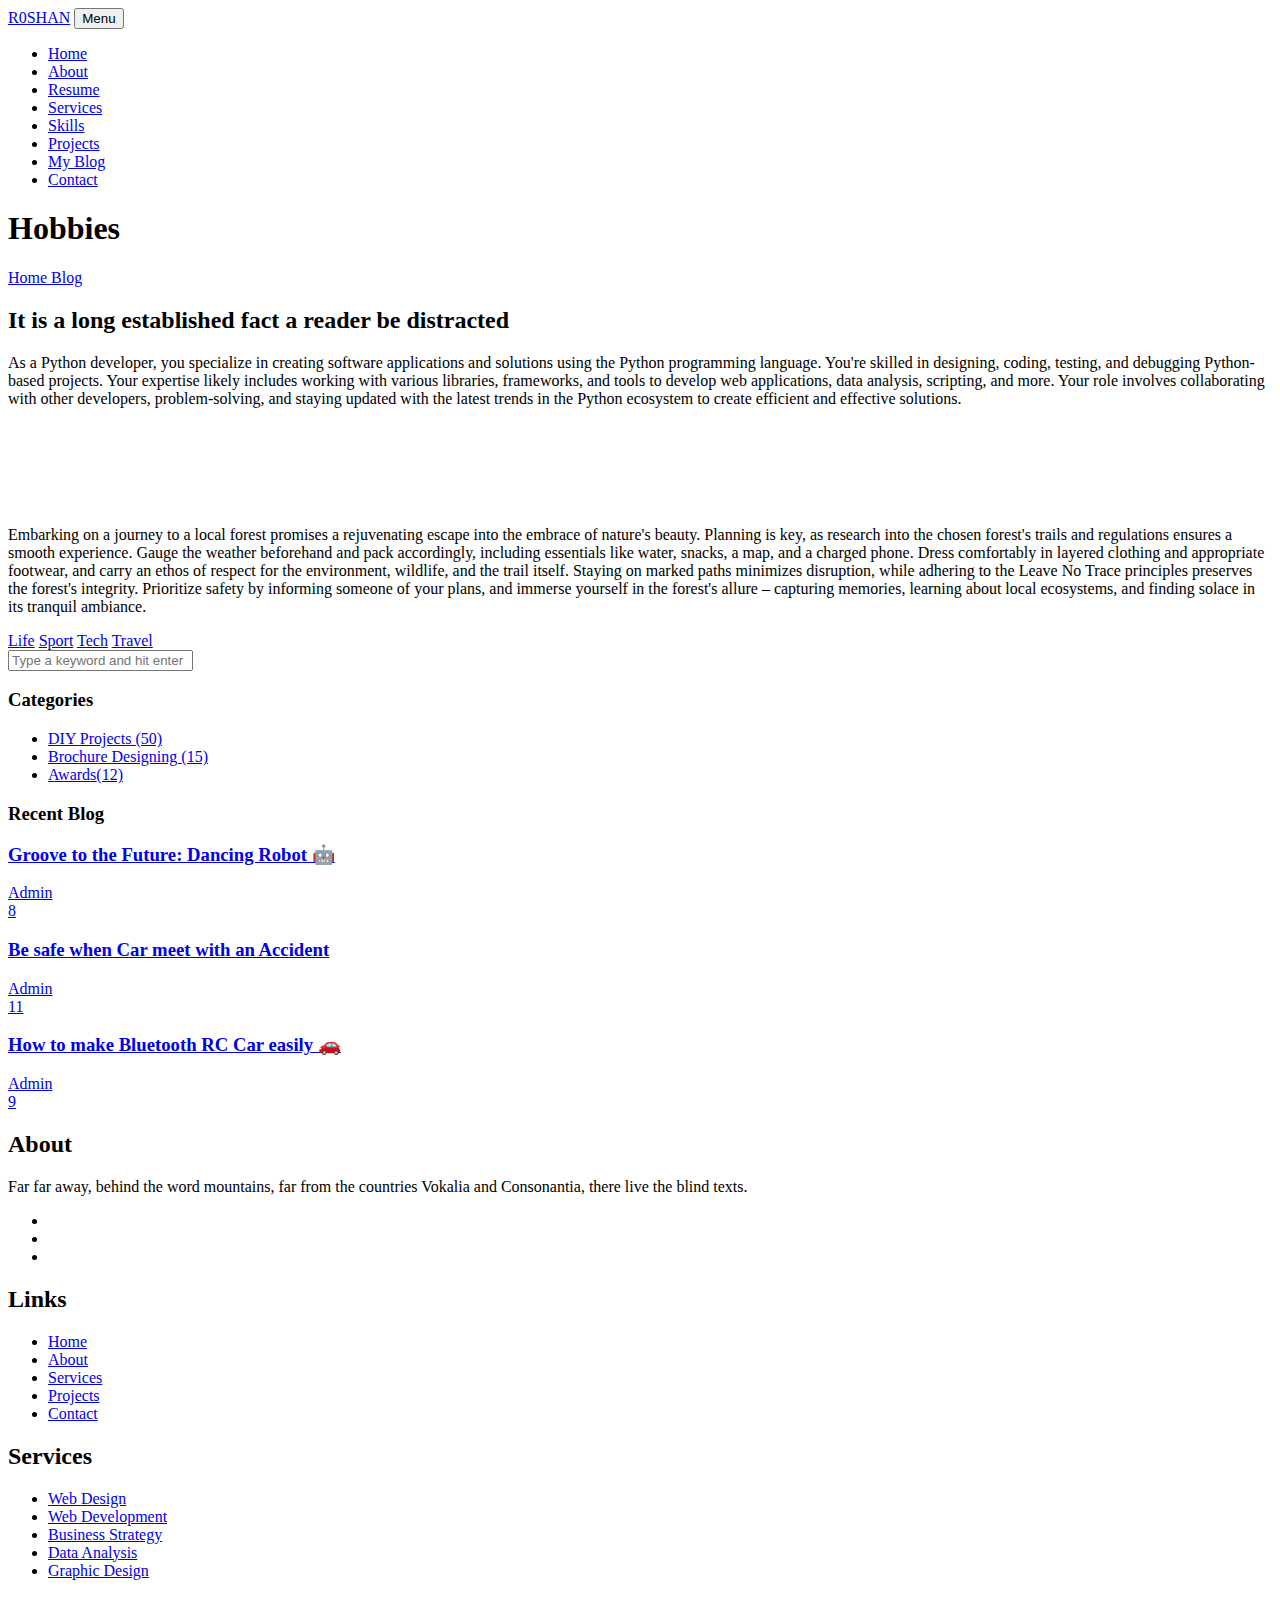
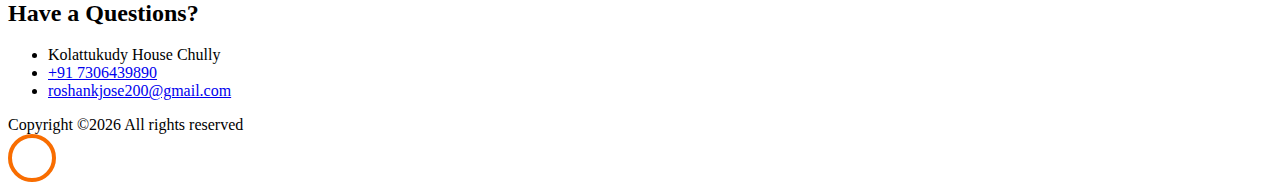
==== single.html @ fda5f089 "Add files via upload" ====
<!DOCTYPE html>
<html lang="en">
  <head>
    <title>Clark - Free Bootstrap 4 Template by Colorlib</title>
    <meta charset="utf-8">
    <meta name="viewport" content="width=device-width, initial-scale=1, shrink-to-fit=no">
    
    <link href="https://fonts.googleapis.com/css?family=Poppins:100,200,300,400,500,600,700,800,900" rel="stylesheet">

    <link rel="stylesheet" href="css/open-iconic-bootstrap.min.css">
    <link rel="stylesheet" href="css/animate.css">
    
    <link rel="stylesheet" href="css/owl.carousel.min.css">
    <link rel="stylesheet" href="css/owl.theme.default.min.css">
    <link rel="stylesheet" href="css/magnific-popup.css">

    <link rel="stylesheet" href="css/aos.css">

    <link rel="stylesheet" href="css/ionicons.min.css">
    
    <link rel="stylesheet" href="css/flaticon.css">
    <link rel="stylesheet" href="css/icomoon.css">
    <link rel="stylesheet" href="css/style.css">
  </head>
  <body data-spy="scroll" data-target=".site-navbar-target" data-offset="300">
	  
	  
    <nav class="navbar navbar-expand-lg navbar-dark ftco_navbar ftco-navbar-light site-navbar-target" id="ftco-navbar">
	    <div class="container">
	      <a class="navbar-brand" href="index.html">R0SHAN</a>
	      <button class="navbar-toggler js-fh5co-nav-toggle fh5co-nav-toggle" type="button" data-toggle="collapse" data-target="#ftco-nav" aria-controls="ftco-nav" aria-expanded="false" aria-label="Toggle navigation">
	        <span class="oi oi-menu"></span> Menu
	      </button>

	      <div class="collapse navbar-collapse" id="ftco-nav">
	        <ul class="navbar-nav nav ml-auto">
	          <li class="nav-item"><a href="index.html#home-section" class="nav-link"><span>Home</span></a></li>
	          <li class="nav-item"><a href="index.html#about-section" class="nav-link"><span>About</span></a></li>
	          <li class="nav-item"><a href="index.html#resume-section" class="nav-link"><span>Resume</span></a></li>
	          <li class="nav-item"><a href="index.html#services-section" class="nav-link"><span>Services</span></a></li>
	          <li class="nav-item"><a href="index.html#skills-section" class="nav-link"><span>Skills</span></a></li>
	          <li class="nav-item"><a href="index.html#projects-section" class="nav-link"><span>Projects</span></a></li>
	          <li class="nav-item"><a href="index.html#blog-section" class="nav-link"><span>My Blog</span></a></li>
	          <li class="nav-item"><a href="index.html#contact-section" class="nav-link"><span>Contact</span></a></li>
	        </ul>
	      </div>
	    </div>
	  </nav>
	  <section class="hero-wrap js-fullheight" style="background-image: url('images/bg_1.jpg');" data-stellar-background-ratio="0.5">
      <div class="overlay"></div>
      <div class="container">
        <div class="row no-gutters slider-text js-fullheight align-items-end justify-content-center">
          <div class="col-md-12 ftco-animate pb-5 mb-3 text-center">
            <h1 class="mb-3 bread">Hobbies</h1>
            <p class="breadcrumbs"><span class="mr-2"><a href="index.html">Home <i class="ion-ios-arrow-forward"></i></a></span> <span class="mr-2"><a href="blog.html">Blog <i class="ion-ios-arrow-forward"></i></a></span></p>
          </div>
        </div>
      </div>
    </section>

    <section class="ftco-section">
      <div class="container">
        <div class="row">
          <div class="col-lg-8 ftco-animate">
            <h2 class="mb-3">It is a long established fact a reader be distracted</h2>
            <p>As a Python developer, you specialize in creating software applications and solutions using the Python programming language. You're skilled in designing, coding, testing, and debugging Python-based projects. Your expertise likely includes working with various libraries, frameworks, and tools to develop web applications, data analysis, scripting, and more. Your role involves collaborating with other developers, problem-solving, and staying updated with the latest trends in the Python ecosystem to create efficient and effective solutions.</p>
            <p>
              <img src="images/python.webp" alt="" class="img-fluid">
            </p>
            <br>
            <p>
              <img src="images/nature.jpg" alt="" class="img-fluid">
            </p>
            <p> Embarking on a journey to a local forest promises a rejuvenating escape into the embrace of nature's beauty. Planning is key, as research into the chosen forest's trails and regulations ensures a smooth experience. Gauge the weather beforehand and pack accordingly, including essentials like water, snacks, a map, and a charged phone. Dress comfortably in layered clothing and appropriate footwear, and carry an ethos of respect for the environment, wildlife, and the trail itself. Staying on marked paths minimizes disruption, while adhering to the Leave No Trace principles preserves the forest's integrity. Prioritize safety by informing someone of your plans, and immerse yourself in the forest's allure – capturing memories, learning about local ecosystems, and finding solace in its tranquil ambiance.</p>
            <div class="tag-widget post-tag-container mb-5 mt-5">
              <div class="tagcloud">
                <a href="#" class="tag-cloud-link">Life</a>
                <a href="#" class="tag-cloud-link">Sport</a>
                <a href="#" class="tag-cloud-link">Tech</a>
                <a href="#" class="tag-cloud-link">Travel</a>
              </div>
            </div>
          </div> <!-- .col-md-8 -->
          <div class="col-lg-4 sidebar ftco-animate">
            <div class="sidebar-box">
              <form action="#" class="search-form">
                <div class="form-group">
                  <span class="icon icon-search"></span>
                  <input type="text" class="form-control" placeholder="Type a keyword and hit enter">
                </div>
              </form>
            </div>
            <div class="sidebar-box ftco-animate">
            	<h3 class="heading-sidebar">Categories</h3>
              <ul class="categories">
                <li><a href="#">DIY Projects <span>(50)</span></a></li>
                <li><a href="#">Brochure Designing <span>(15)</span></a></li>
                <li><a href="#">Awards<span>(12)</span></a></li>
              </ul>
            </div>

            <div class="sidebar-box ftco-animate">
              <h3 class="heading-sidebar">Recent Blog</h3>
              <div class="block-21 mb-4 d-flex">
                <a class="blog-img mr-4" style="background-image: url(images/robot.jpg);"></a>
                <div class="text">
                  <h3 class="heading"><a href="#"> Groove to the Future: Dancing Robot 🤖</a></h3>
                  <div class="meta">
                    <div><a href="#"><span class="icon-person"></span> Admin</a></div>
                    <div><a href="#"><span class="icon-chat"></span> 8</a></div>
                  </div>
                </div>
              </div>
              <div class="block-21 mb-4 d-flex">
                <a class="blog-img mr-4" style="background-image: url(images/caracc.jpg);"></a>
                <div class="text">
                  <h3 class="heading"><a href="#">Be safe when Car meet with an Accident</a></h3>
                  <div class="meta">
                    <div><a href="#"><span class="icon-person"></span> Admin</a></div>
                    <div><a href="#"><span class="icon-chat"></span> 11</a></div>
                  </div>
                </div>
              </div>
              <div class="block-21 mb-4 d-flex">
                <a class="blog-img mr-4" style="background-image: url(images/car.jpg);"></a>
                <div class="text">
                  <h3 class="heading"><a href="#">How to make Bluetooth RC Car easily 🚗</a></h3>
                  <div class="meta">
                    <div><a href="#"><span class="icon-person"></span> Admin</a></div>
                    <div><a href="#"><span class="icon-chat"></span> 9</a></div>
                  </div>
                </div>
              </div>
            </div>
        </div>
      </div>
    </section> <!-- .section -->
		

    <footer class="ftco-footer ftco-section">
      <div class="container">
        <div class="row mb-5">
          <div class="col-md">
            <div class="ftco-footer-widget mb-4">
              <h2 class="ftco-heading-2">About</h2>
              <p>Far far away, behind the word mountains, far from the countries Vokalia and Consonantia, there live the blind texts.</p>
              <ul class="ftco-footer-social list-unstyled float-md-left float-lft mt-5">
                <li class="ftco-animate"><a href="#"><span class="icon-twitter"></span></a></li>
                <li class="ftco-animate"><a href="#"><span class="icon-facebook"></span></a></li>
                <li class="ftco-animate"><a href="#"><span class="icon-instagram"></span></a></li>
              </ul>
            </div>
          </div>
          <div class="col-md">
            <div class="ftco-footer-widget mb-4 ml-md-4">
              <h2 class="ftco-heading-2">Links</h2>
              <ul class="list-unstyled">
                <li><a href="#"><span class="icon-long-arrow-right mr-2"></span>Home</a></li>
                <li><a href="#"><span class="icon-long-arrow-right mr-2"></span>About</a></li>
                <li><a href="#"><span class="icon-long-arrow-right mr-2"></span>Services</a></li>
                <li><a href="#"><span class="icon-long-arrow-right mr-2"></span>Projects</a></li>
                <li><a href="#"><span class="icon-long-arrow-right mr-2"></span>Contact</a></li>
              </ul>
            </div>
          </div>
          <div class="col-md">
             <div class="ftco-footer-widget mb-4">
              <h2 class="ftco-heading-2">Services</h2>
              <ul class="list-unstyled">
                <li><a href="#"><span class="icon-long-arrow-right mr-2"></span>Web Design</a></li>
                <li><a href="#"><span class="icon-long-arrow-right mr-2"></span>Web Development</a></li>
                <li><a href="#"><span class="icon-long-arrow-right mr-2"></span>Business Strategy</a></li>
                <li><a href="#"><span class="icon-long-arrow-right mr-2"></span>Data Analysis</a></li>
                <li><a href="#"><span class="icon-long-arrow-right mr-2"></span>Graphic Design</a></li>
              </ul>
            </div>
          </div>
          <div class="col-md">
            <div class="ftco-footer-widget mb-4">
            	<h2 class="ftco-heading-2">Have a Questions?</h2>
            	<div class="block-23 mb-3">
	              <ul>
	                <li><span class="icon icon-map-marker"></span><span class="text">Kolattukudy House Chully</span></li>
	                <li><a href="#"><span class="icon icon-phone"></span><span class="text">+91 7306439890</span></a></li>
	                <li><a href="#"><span class="icon icon-envelope"></span><span class="text">roshankjose200@gmail.com</span></a></li>
	              </ul>
	            </div>
            </div>
          </div>
        </div>
        <div class="row">
          <div class="col-md-12 text-center">
  Copyright &copy;<script>document.write(new Date().getFullYear());</script> All rights reserved 
  
          </div>
        </div>
      </div>
    </footer>
    
  

  <!-- loader -->
  <div id="ftco-loader" class="show fullscreen"><svg class="circular" width="48px" height="48px"><circle class="path-bg" cx="24" cy="24" r="22" fill="none" stroke-width="4" stroke="#eeeeee"/><circle class="path" cx="24" cy="24" r="22" fill="none" stroke-width="4" stroke-miterlimit="10" stroke="#F96D00"/></svg></div>


  <script src="js/jquery.min.js"></script>
  <script src="js/jquery-migrate-3.0.1.min.js"></script>
  <script src="js/popper.min.js"></script>
  <script src="js/bootstrap.min.js"></script>
  <script src="js/jquery.easing.1.3.js"></script>
  <script src="js/jquery.waypoints.min.js"></script>
  <script src="js/jquery.stellar.min.js"></script>
  <script src="js/owl.carousel.min.js"></script>
  <script src="js/jquery.magnific-popup.min.js"></script>
  <script src="js/aos.js"></script>
  <script src="js/jquery.animateNumber.min.js"></script>
  <script src="js/scrollax.min.js"></script>
  
  <script src="js/main.js"></script>
    
  </body>
</html>
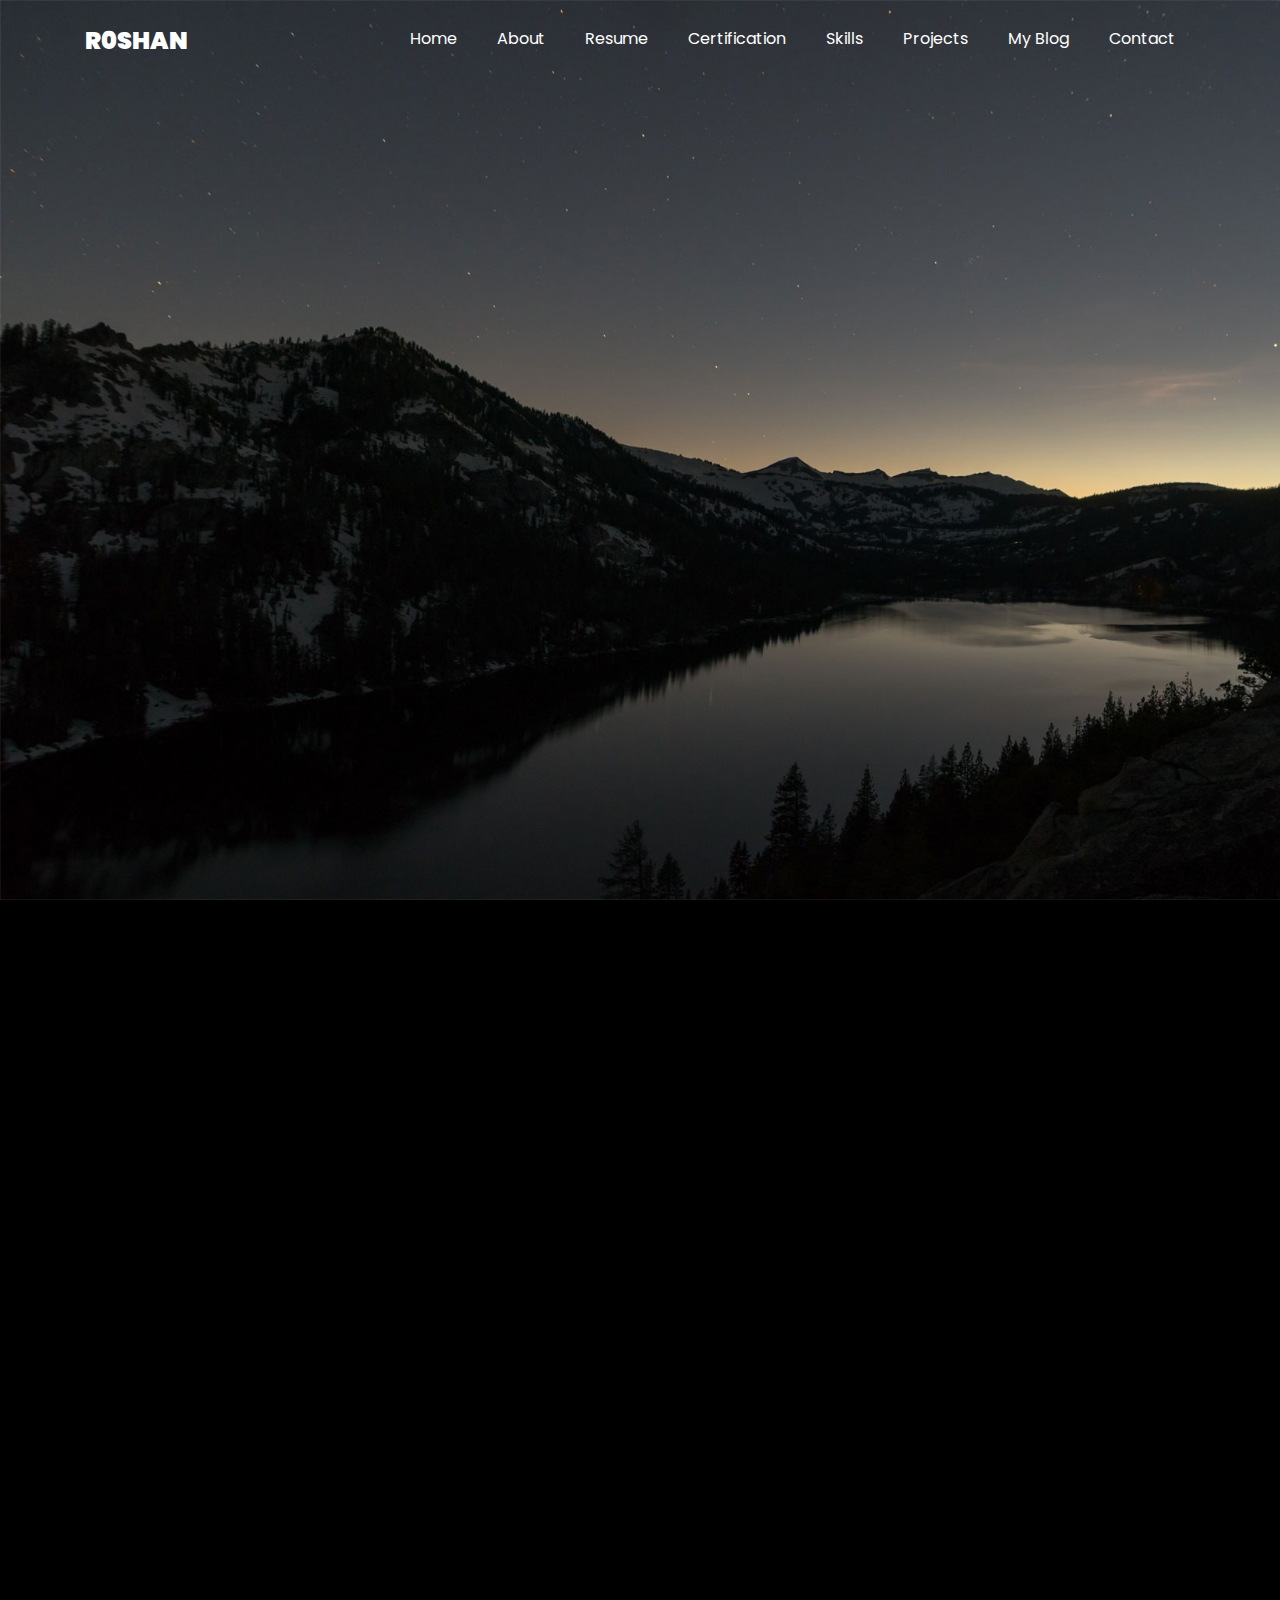
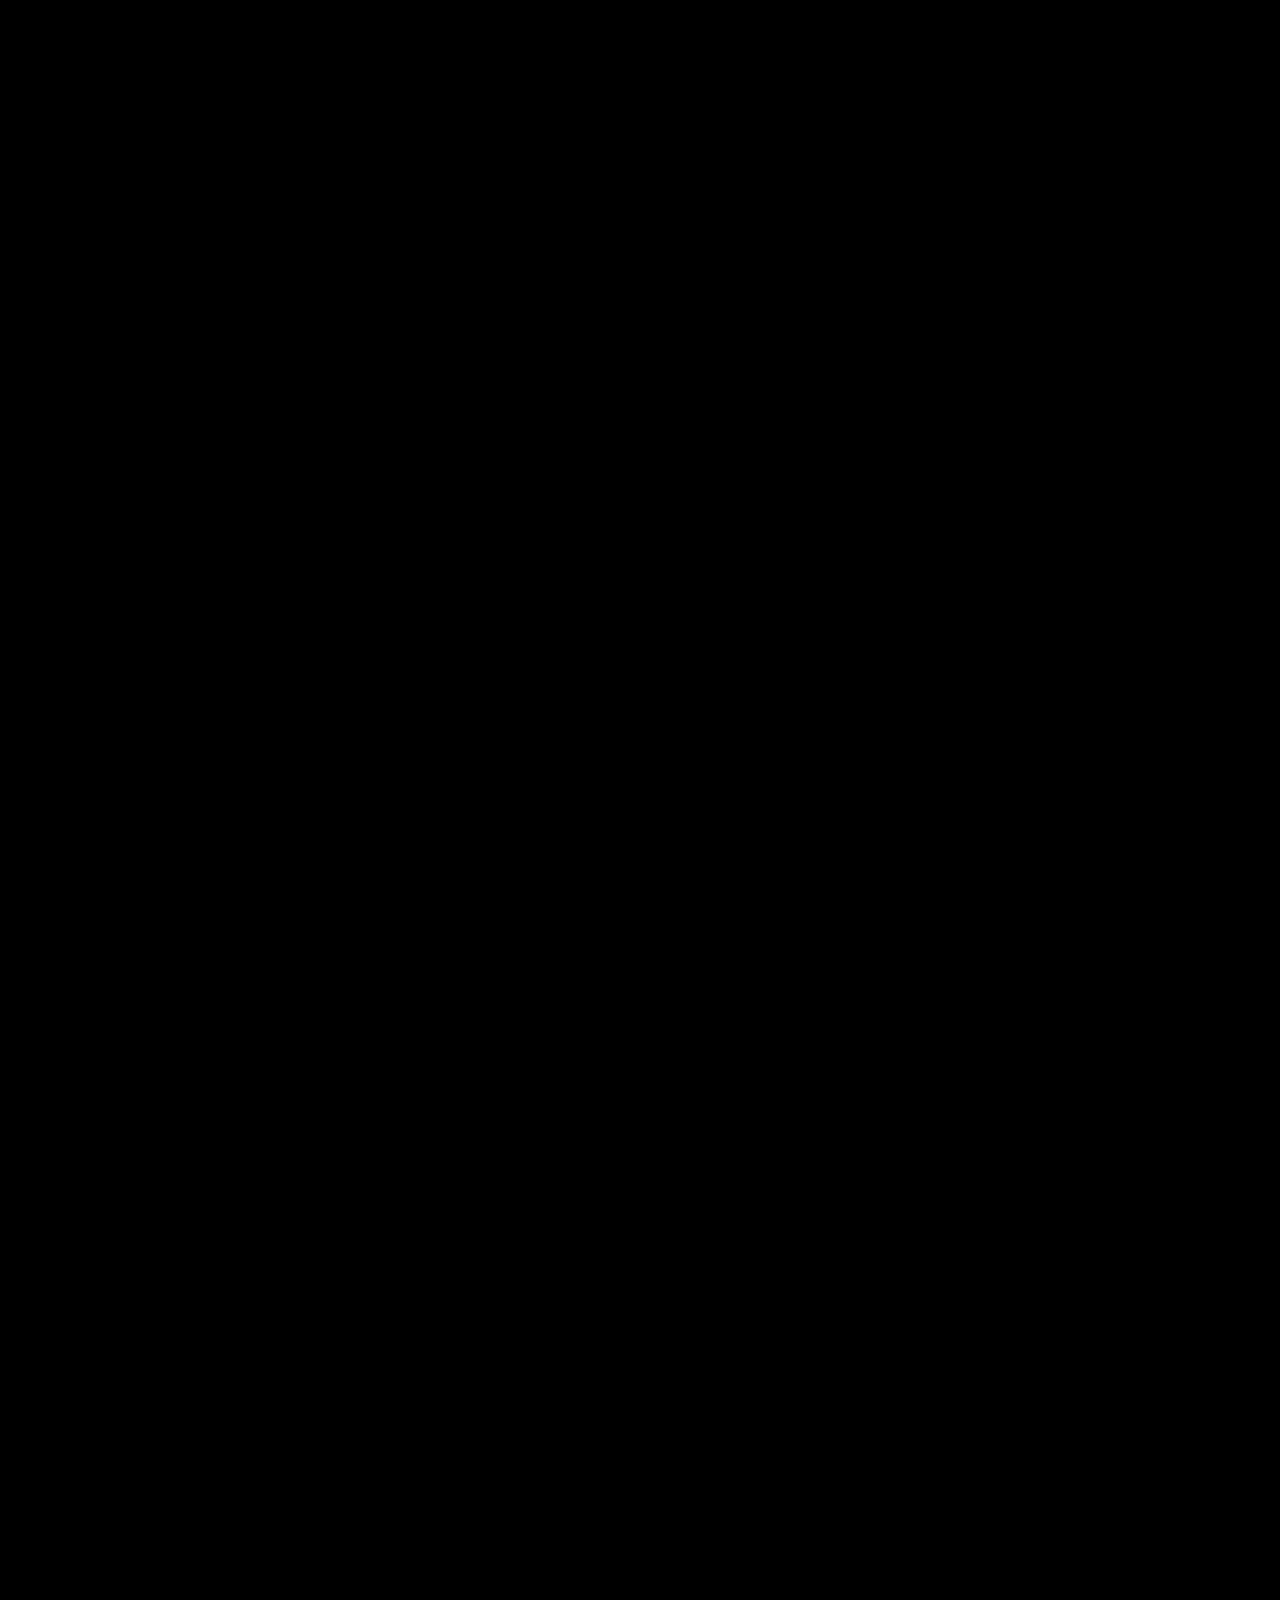
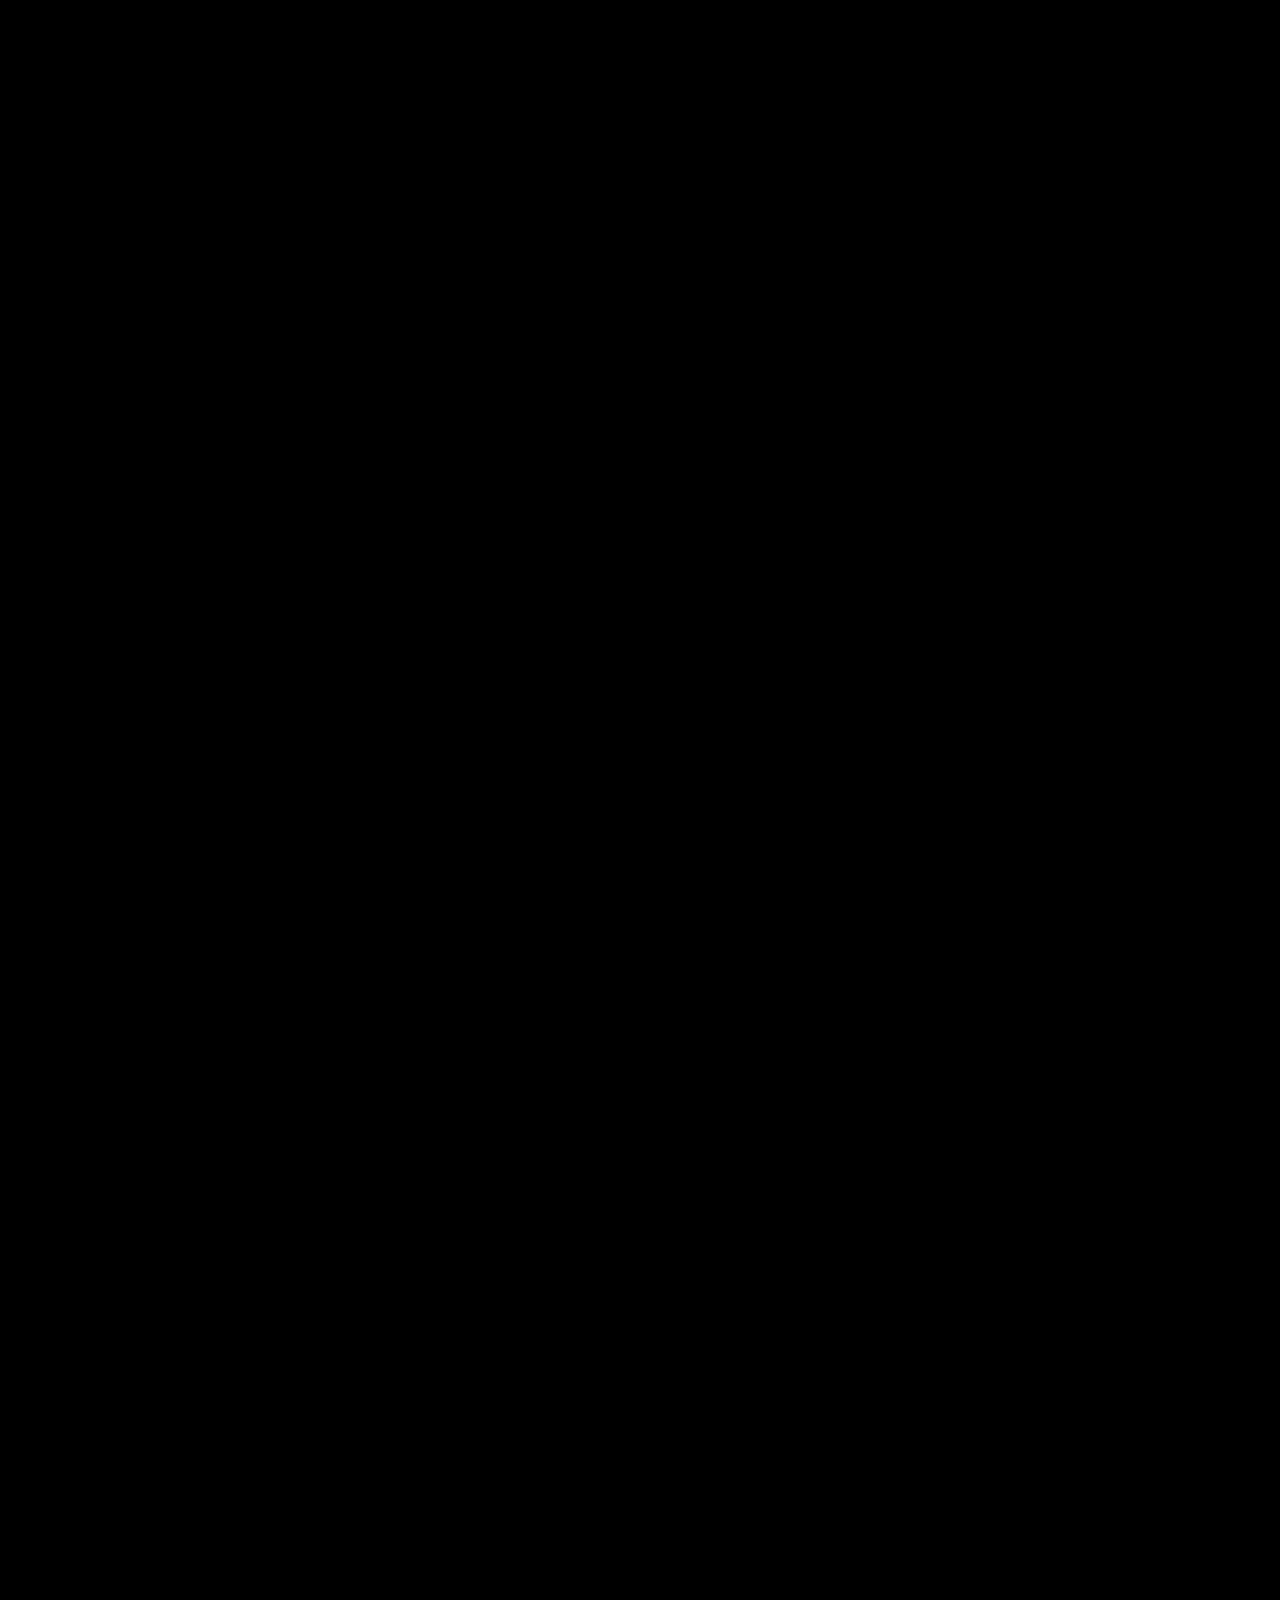
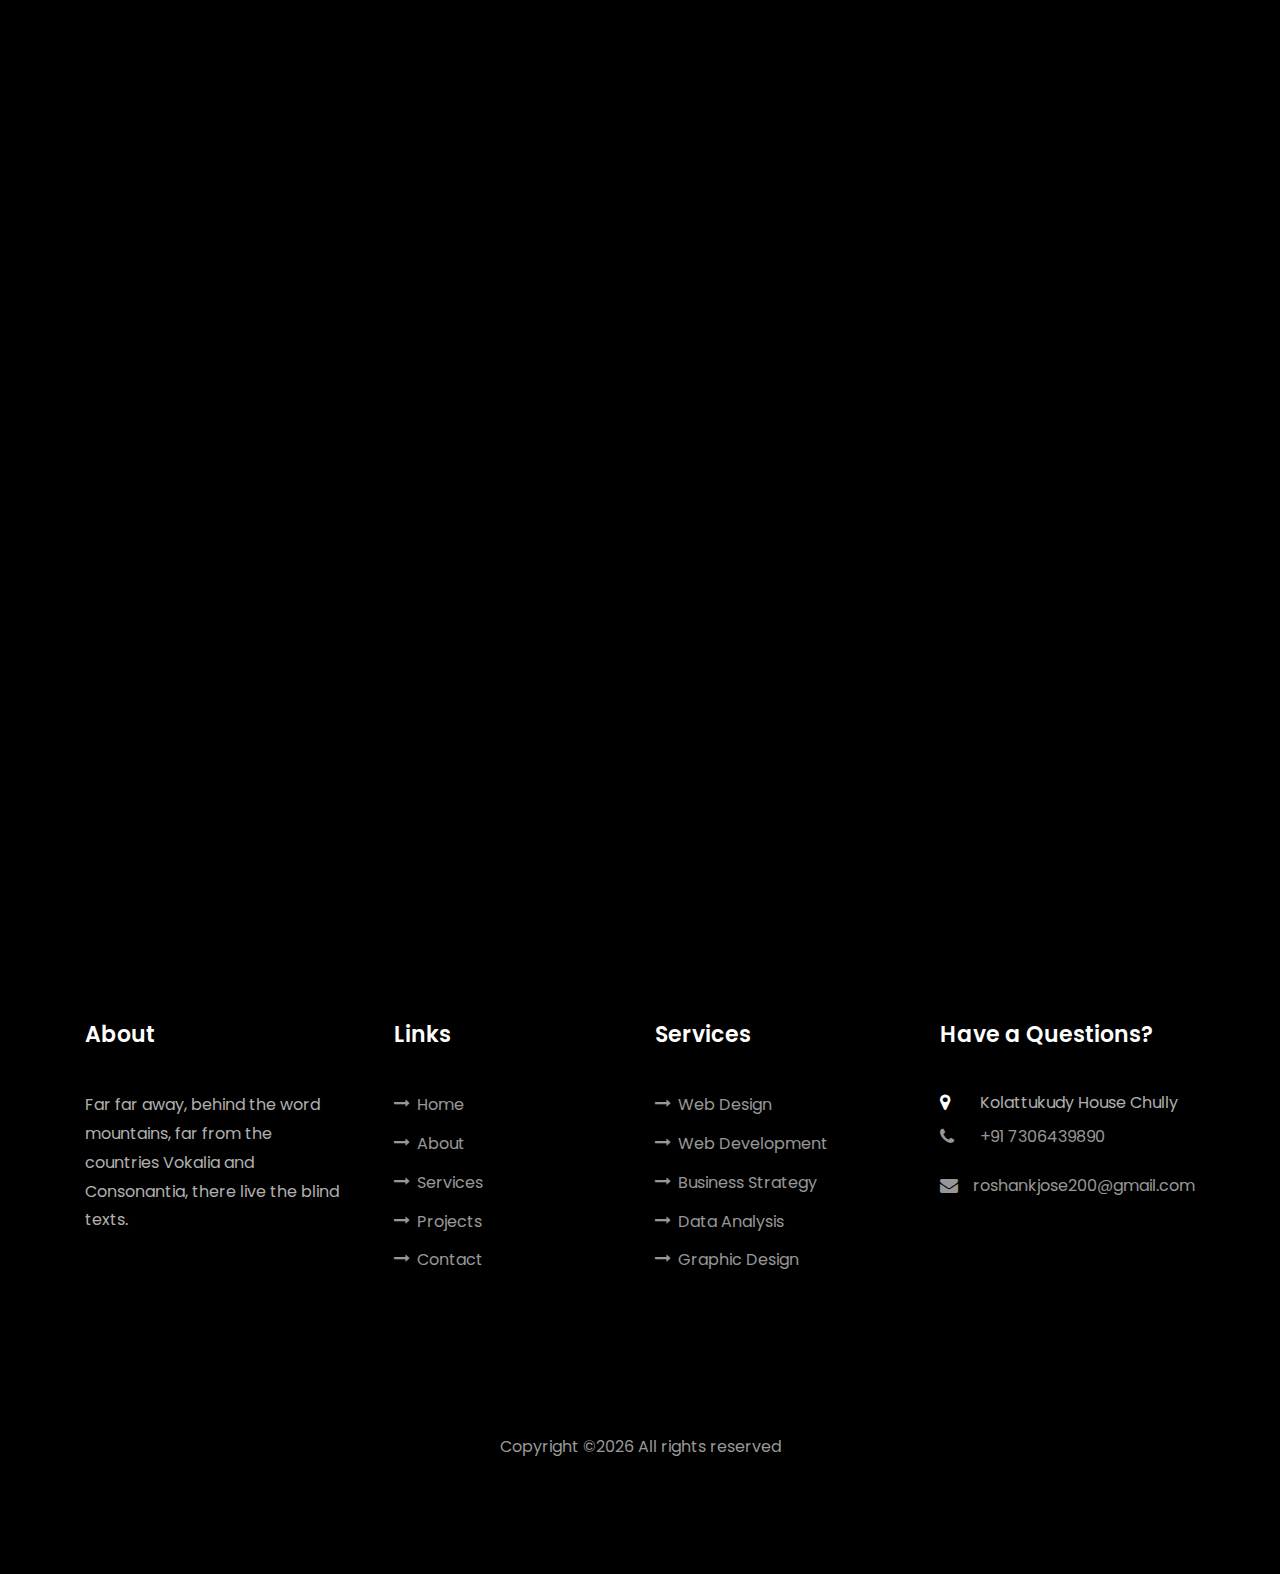
==== commit 2a1d7de6: "Update single.html" ====
--- a/single.html
+++ b/single.html
@@ -37,7 +37,7 @@
 	          <li class="nav-item"><a href="index.html#home-section" class="nav-link"><span>Home</span></a></li>
 	          <li class="nav-item"><a href="index.html#about-section" class="nav-link"><span>About</span></a></li>
 	          <li class="nav-item"><a href="index.html#resume-section" class="nav-link"><span>Resume</span></a></li>
-	          <li class="nav-item"><a href="index.html#services-section" class="nav-link"><span>Services</span></a></li>
+	          <li class="nav-item"><a href="index.html#services-section" class="nav-link"><span>Certification</span></a></li>
 	          <li class="nav-item"><a href="index.html#skills-section" class="nav-link"><span>Skills</span></a></li>
 	          <li class="nav-item"><a href="index.html#projects-section" class="nav-link"><span>Projects</span></a></li>
 	          <li class="nav-item"><a href="index.html#blog-section" class="nav-link"><span>My Blog</span></a></li>
@@ -51,7 +51,7 @@
       <div class="container">
         <div class="row no-gutters slider-text js-fullheight align-items-end justify-content-center">
           <div class="col-md-12 ftco-animate pb-5 mb-3 text-center">
-            <h1 class="mb-3 bread">Hobbies</h1>
+            <h1 class="mb-3 bread">Hobbies and Certification</h1>
             <p class="breadcrumbs"><span class="mr-2"><a href="index.html">Home <i class="ion-ios-arrow-forward"></i></a></span> <span class="mr-2"><a href="blog.html">Blog <i class="ion-ios-arrow-forward"></i></a></span></p>
           </div>
         </div>
@@ -61,16 +61,13 @@
     <section class="ftco-section">
       <div class="container">
         <div class="row">
-          <div class="col-lg-8 ftco-animate">
+          <div class="col-lg-8 ftco-animate">city
             <h2 class="mb-3">It is a long established fact a reader be distracted</h2>
             <p>As a Python developer, you specialize in creating software applications and solutions using the Python programming language. You're skilled in designing, coding, testing, and debugging Python-based projects. Your expertise likely includes working with various libraries, frameworks, and tools to develop web applications, data analysis, scripting, and more. Your role involves collaborating with other developers, problem-solving, and staying updated with the latest trends in the Python ecosystem to create efficient and effective solutions.</p>
             <p>
               <img src="images/python.webp" alt="" class="img-fluid">
             </p>
             <br>
-            <p>
-              <img src="images/nature.jpg" alt="" class="img-fluid">
-            </p>
             <p> Embarking on a journey to a local forest promises a rejuvenating escape into the embrace of nature's beauty. Planning is key, as research into the chosen forest's trails and regulations ensures a smooth experience. Gauge the weather beforehand and pack accordingly, including essentials like water, snacks, a map, and a charged phone. Dress comfortably in layered clothing and appropriate footwear, and carry an ethos of respect for the environment, wildlife, and the trail itself. Staying on marked paths minimizes disruption, while adhering to the Leave No Trace principles preserves the forest's integrity. Prioritize safety by informing someone of your plans, and immerse yourself in the forest's allure – capturing memories, learning about local ecosystems, and finding solace in its tranquil ambiance.</p>
             <div class="tag-widget post-tag-container mb-5 mt-5">
               <div class="tagcloud">
@@ -79,6 +76,58 @@
                 <a href="#" class="tag-cloud-link">Tech</a>
                 <a href="#" class="tag-cloud-link">Travel</a>
               </div>
+		            <div class="col-md-4 d-flex ftco-animate">
+          	<div class="blog-entry justify-content-end">
+              <a href="single.html" class="block-20" style="background-image: url('images/drone.jpg');">
+              </a>
+              <div class="text mt-3 float-right d-block">
+              	<div class="d-flex align-items-center mb-3 meta">
+	                <p class="mb-0">
+	                	<span class="mr-2">How to Make Drone</span>
+	                	<a href="#" class="mr-2">Admin</a>
+	                	<a href="#" class="meta-chat"><span class="icon-chat"></span> 3</a>
+	                </p>
+                </div>
+                <h3 class="heading"><a href="https://youtu.be/yU-GCeU2Nto">Soaring Heights: A Drone's Eye View 🚁</a></h3>
+                <p>Embark on a breathtaking journey as we take flight with our drone, capturing stunning vistas and hidden wonders from above. Join us for an exhilarating aerial adventure that unveils the world from a whole new perspective. Experience the magic of soaring through the skies and exploring the beauty that lies beneath.</p>
+              </div>
+            </div>
+          </div>
+          <div class="col-md-4 d-flex ftco-animate">
+          	<div class="blog-entry justify-content-end">
+              <a href="single.html" class="block-20" style="background-image: url('images/car.jpg');">
+              </a>
+              <div class="text mt-3 float-right d-block">
+              	<div class="d-flex align-items-center mb-3 meta">
+	                <p class="mb-0">
+	                	<span class="mr-2">Bluetooth RC Car</span>
+	                	<a href="#" class="mr-2">Admin</a>
+	                	<a href="#" class="meta-chat"><span class="icon-chat"></span> 9</a>
+	                </p>
+                </div>
+                <h3 class="heading"><a href="https://youtu.be/gbqP32B3uKs">How to make Bluetooth RC Car easily 🚗</a></h3>
+                <p>"Build Bluetooth RC car: assemble, wire, code, pair, test, refine, enjoy!"</p>
+              </div>
+            </div>
+          </div>
+          <div class="col-md-4 d-flex ftco-animate">
+          	<div class="blog-entry">
+              <a href="single.html" class="block-20" style="background-image: url('images/gym.jpg');">
+              </a>
+              <div class="text mt-3 float-right d-block">
+              	<div class="d-flex align-items-center mb-3 meta">
+	                <p class="mb-0">
+	                	<span class="mr-2">Gym Count Keeper</span>
+	                	<a href="#" class="mr-2">Admin</a>
+	                	<a href="#" class="meta-chat"><span class="icon-chat"></span> 5</a>
+	                </p>
+                </div>
+                <h3 class="heading"><a href="https://youtu.be/AS04uUw9Ahg">Effortlessly Monitor Your Progress: Gym Count Keeper 💪🏻</a></h3>
+                <p>Track your workout sets, reps, and progress with Gym Count Keeper. Streamline your fitness routine and witness your gains through this user-friendly and efficient tracking tool. Elevate your fitness journey with precision and motivation.</p>
+              </div>
+            </div>
+          </div>
+        </div>
             </div>
           </div> <!-- .col-md-8 -->
           <div class="col-lg-4 sidebar ftco-animate">
@@ -219,4 +268,4 @@
   <script src="js/main.js"></script>
     
   </body>
-</html>+</html>
--- a/css/flaticon.css
+++ b/css/flaticon.css
@@ -0,0 +1,45 @@
+	/*
+  	Flaticon icon font: Flaticon
+  	Creation date: 04/01/2019 13:45
+  	*/
+
+
+@font-face {
+  font-family: "Flaticon";
+  src: url("../fonts/flaticon/font/Flaticon.eot");
+  src: url("../fonts/flaticon/font/Flaticon.eot?#iefix") format("embedded-opentype"),
+       url("../fonts/flaticon/font/Flaticon.woff") format("woff"),
+       url("../fonts/flaticon/font/Flaticon.ttf") format("truetype"),
+       url("../fonts/flaticon/font/Flaticon.svg#Flaticon") format("svg");
+  font-weight: normal;
+  font-style: normal;
+}
+
+@media screen and (-webkit-min-device-pixel-ratio:0) {
+  @font-face {
+    font-family: "Flaticon";
+    src: url("../fonts/flaticon/font/Flaticon.svg#Flaticon") format("svg");
+  }
+}
+
+[class^="flaticon-"]:before, [class*=" flaticon-"]:before,
+[class^="flaticon-"]:after, [class*=" flaticon-"]:after {   
+  font-family: Flaticon;
+  font-style: normal;
+  font-weight: normal;
+  font-variant: normal;
+  text-transform: none;
+  line-height: 1;
+
+  /* Better Font Rendering =========== */
+  -webkit-font-smoothing: antialiased;
+  -moz-osx-font-smoothing: grayscale;
+}
+
+.flaticon-ideas:before { content: "\f100"; }
+.flaticon-flasks:before { content: "\f101"; }
+.flaticon-analysis:before { content: "\f102"; }
+.flaticon-ux-design:before { content: "\f103"; }
+.flaticon-web-design:before { content: "\f104"; }
+.flaticon-idea:before { content: "\f105"; }
+.flaticon-innovation:before { content: "\f106"; }--- a/css/icomoon.css
+++ b/css/icomoon.css
@@ -0,0 +1,4919 @@
+@font-face {
+  font-family: 'icomoon';
+  src:  url('../fonts/icomoon/icomoon.eot?6tt51o');
+  src:  url('../fonts/icomoon/icomoon.eot?6tt51o#iefix') format('embedded-opentype'),
+    url('../fonts/icomoon/icomoon.ttf?6tt51o') format('truetype'),
+    url('../fonts/icomoon/icomoon.woff?6tt51o') format('woff'),
+    url('../fonts/icomoon/icomoon.svg?6tt51o#icomoon') format('svg');
+  font-weight: normal;
+  font-style: normal;
+}
+
+[class^="icon-"], [class*=" icon-"] {
+  /* use !important to prevent issues with browser extensions that change fonts */
+  font-family: 'icomoon' !important;
+  speak: none;
+  font-style: normal;
+  font-weight: normal;
+  font-variant: normal;
+  text-transform: none;
+  line-height: 1;
+
+  /* Better Font Rendering =========== */
+  -webkit-font-smoothing: antialiased;
+  -moz-osx-font-smoothing: grayscale;
+}
+
+.icon-asterisk:before {
+  content: "\f069";
+}
+.icon-plus:before {
+  content: "\f067";
+}
+.icon-question:before {
+  content: "\f128";
+}
+.icon-minus:before {
+  content: "\f068";
+}
+.icon-glass:before {
+  content: "\f000";
+}
+.icon-music:before {
+  content: "\f001";
+}
+.icon-search:before {
+  content: "\f002";
+}
+.icon-envelope-o:before {
+  content: "\f003";
+}
+.icon-heart:before {
+  content: "\f004";
+}
+.icon-star:before {
+  content: "\f005";
+}
+.icon-star-o:before {
+  content: "\f006";
+}
+.icon-user:before {
+  content: "\f007";
+}
+.icon-film:before {
+  content: "\f008";
+}
+.icon-th-large:before {
+  content: "\f009";
+}
+.icon-th:before {
+  content: "\f00a";
+}
+.icon-th-list:before {
+  content: "\f00b";
+}
+.icon-check:before {
+  content: "\f00c";
+}
+.icon-close:before {
+  content: "\f00d";
+}
+.icon-remove:before {
+  content: "\f00d";
+}
+.icon-times:before {
+  content: "\f00d";
+}
+.icon-search-plus:before {
+  content: "\f00e";
+}
+.icon-search-minus:before {
+  content: "\f010";
+}
+.icon-power-off:before {
+  content: "\f011";
+}
+.icon-signal:before {
+  content: "\f012";
+}
+.icon-cog:before {
+  content: "\f013";
+}
+.icon-gear:before {
+  content: "\f013";
+}
+.icon-trash-o:before {
+  content: "\f014";
+}
+.icon-home:before {
+  content: "\f015";
+}
+.icon-file-o:before {
+  content: "\f016";
+}
+.icon-clock-o:before {
+  content: "\f017";
+}
+.icon-road:before {
+  content: "\f018";
+}
+.icon-download:before {
+  content: "\f019";
+}
+.icon-arrow-circle-o-down:before {
+  content: "\f01a";
+}
+.icon-arrow-circle-o-up:before {
+  content: "\f01b";
+}
+.icon-inbox:before {
+  content: "\f01c";
+}
+.icon-play-circle-o:before {
+  content: "\f01d";
+}
+.icon-repeat:before {
+  content: "\f01e";
+}
+.icon-rotate-right:before {
+  content: "\f01e";
+}
+.icon-refresh:before {
+  content: "\f021";
+}
+.icon-list-alt:before {
+  content: "\f022";
+}
+.icon-lock:before {
+  content: "\f023";
+}
+.icon-flag:before {
+  content: "\f024";
+}
+.icon-headphones:before {
+  content: "\f025";
+}
+.icon-volume-off:before {
+  content: "\f026";
+}
+.icon-volume-down:before {
+  content: "\f027";
+}
+.icon-volume-up:before {
+  content: "\f028";
+}
+.icon-qrcode:before {
+  content: "\f029";
+}
+.icon-barcode:before {
+  content: "\f02a";
+}
+.icon-tag:before {
+  content: "\f02b";
+}
+.icon-tags:before {
+  content: "\f02c";
+}
+.icon-book:before {
+  content: "\f02d";
+}
+.icon-bookmark:before {
+  content: "\f02e";
+}
+.icon-print:before {
+  content: "\f02f";
+}
+.icon-camera:before {
+  content: "\f030";
+}
+.icon-font:before {
+  content: "\f031";
+}
+.icon-bold:before {
+  content: "\f032";
+}
+.icon-italic:before {
+  content: "\f033";
+}
+.icon-text-height:before {
+  content: "\f034";
+}
+.icon-text-width:before {
+  content: "\f035";
+}
+.icon-align-left:before {
+  content: "\f036";
+}
+.icon-align-center:before {
+  content: "\f037";
+}
+.icon-align-right:before {
+  content: "\f038";
+}
+.icon-align-justify:before {
+  content: "\f039";
+}
+.icon-list:before {
+  content: "\f03a";
+}
+.icon-dedent:before {
+  content: "\f03b";
+}
+.icon-outdent:before {
+  content: "\f03b";
+}
+.icon-indent:before {
+  content: "\f03c";
+}
+.icon-video-camera:before {
+  content: "\f03d";
+}
+.icon-image:before {
+  content: "\f03e";
+}
+.icon-photo:before {
+  content: "\f03e";
+}
+.icon-picture-o:before {
+  content: "\f03e";
+}
+.icon-pencil:before {
+  content: "\f040";
+}
+.icon-map-marker:before {
+  content: "\f041";
+}
+.icon-adjust:before {
+  content: "\f042";
+}
+.icon-tint:before {
+  content: "\f043";
+}
+.icon-edit:before {
+  content: "\f044";
+}
+.icon-pencil-square-o:before {
+  content: "\f044";
+}
+.icon-share-square-o:before {
+  content: "\f045";
+}
+.icon-check-square-o:before {
+  content: "\f046";
+}
+.icon-arrows:before {
+  content: "\f047";
+}
+.icon-step-backward:before {
+  content: "\f048";
+}
+.icon-fast-backward:before {
+  content: "\f049";
+}
+.icon-backward:before {
+  content: "\f04a";
+}
+.icon-play:before {
+  content: "\f04b";
+}
+.icon-pause:before {
+  content: "\f04c";
+}
+.icon-stop:before {
+  content: "\f04d";
+}
+.icon-forward:before {
+  content: "\f04e";
+}
+.icon-fast-forward:before {
+  content: "\f050";
+}
+.icon-step-forward:before {
+  content: "\f051";
+}
+.icon-eject:before {
+  content: "\f052";
+}
+.icon-chevron-left:before {
+  content: "\f053";
+}
+.icon-chevron-right:before {
+  content: "\f054";
+}
+.icon-plus-circle:before {
+  content: "\f055";
+}
+.icon-minus-circle:before {
+  content: "\f056";
+}
+.icon-times-circle:before {
+  content: "\f057";
+}
+.icon-check-circle:before {
+  content: "\f058";
+}
+.icon-question-circle:before {
+  content: "\f059";
+}
+.icon-info-circle:before {
+  content: "\f05a";
+}
+.icon-crosshairs:before {
+  content: "\f05b";
+}
+.icon-times-circle-o:before {
+  content: "\f05c";
+}
+.icon-check-circle-o:before {
+  content: "\f05d";
+}
+.icon-ban:before {
+  content: "\f05e";
+}
+.icon-arrow-left:before {
+  content: "\f060";
+}
+.icon-arrow-right:before {
+  content: "\f061";
+}
+.icon-arrow-up:before {
+  content: "\f062";
+}
+.icon-arrow-down:before {
+  content: "\f063";
+}
+.icon-mail-forward:before {
+  content: "\f064";
+}
+.icon-share:before {
+  content: "\f064";
+}
+.icon-expand:before {
+  content: "\f065";
+}
+.icon-compress:before {
+  content: "\f066";
+}
+.icon-exclamation-circle:before {
+  content: "\f06a";
+}
+.icon-gift:before {
+  content: "\f06b";
+}
+.icon-leaf:before {
+  content: "\f06c";
+}
+.icon-fire:before {
+  content: "\f06d";
+}
+.icon-eye:before {
+  content: "\f06e";
+}
+.icon-eye-slash:before {
+  content: "\f070";
+}
+.icon-exclamation-triangle:before {
+  content: "\f071";
+}
+.icon-warning:before {
+  content: "\f071";
+}
+.icon-plane:before {
+  content: "\f072";
+}
+.icon-calendar:before {
+  content: "\f073";
+}
+.icon-random:before {
+  content: "\f074";
+}
+.icon-comment:before {
+  content: "\f075";
+}
+.icon-magnet:before {
+  content: "\f076";
+}
+.icon-chevron-up:before {
+  content: "\f077";
+}
+.icon-chevron-down:before {
+  content: "\f078";
+}
+.icon-retweet:before {
+  content: "\f079";
+}
+.icon-shopping-cart:before {
+  content: "\f07a";
+}
+.icon-folder:before {
+  content: "\f07b";
+}
+.icon-folder-open:before {
+  content: "\f07c";
+}
+.icon-arrows-v:before {
+  content: "\f07d";
+}
+.icon-arrows-h:before {
+  content: "\f07e";
+}
+.icon-bar-chart:before {
+  content: "\f080";
+}
+.icon-bar-chart-o:before {
+  content: "\f080";
+}
+.icon-twitter-square:before {
+  content: "\f081";
+}
+.icon-facebook-square:before {
+  content: "\f082";
+}
+.icon-camera-retro:before {
+  content: "\f083";
+}
+.icon-key:before {
+  content: "\f084";
+}
+.icon-cogs:before {
+  content: "\f085";
+}
+.icon-gears:before {
+  content: "\f085";
+}
+.icon-comments:before {
+  content: "\f086";
+}
+.icon-thumbs-o-up:before {
+  content: "\f087";
+}
+.icon-thumbs-o-down:before {
+  content: "\f088";
+}
+.icon-star-half:before {
+  content: "\f089";
+}
+.icon-heart-o:before {
+  content: "\f08a";
+}
+.icon-sign-out:before {
+  content: "\f08b";
+}
+.icon-linkedin-square:before {
+  content: "\f08c";
+}
+.icon-thumb-tack:before {
+  content: "\f08d";
+}
+.icon-external-link:before {
+  content: "\f08e";
+}
+.icon-sign-in:before {
+  content: "\f090";
+}
+.icon-trophy:before {
+  content: "\f091";
+}
+.icon-github-square:before {
+  content: "\f092";
+}
+.icon-upload:before {
+  content: "\f093";
+}
+.icon-lemon-o:before {
+  content: "\f094";
+}
+.icon-phone:before {
+  content: "\f095";
+}
+.icon-square-o:before {
+  content: "\f096";
+}
+.icon-bookmark-o:before {
+  content: "\f097";
+}
+.icon-phone-square:before {
+  content: "\f098";
+}
+.icon-twitter:before {
+  content: "\f099";
+}
+.icon-facebook:before {
+  content: "\f09a";
+}
+.icon-facebook-f:before {
+  content: "\f09a";
+}
+.icon-github:before {
+  content: "\f09b";
+}
+.icon-unlock:before {
+  content: "\f09c";
+}
+.icon-credit-card:before {
+  content: "\f09d";
+}
+.icon-feed:before {
+  content: "\f09e";
+}
+.icon-rss:before {
+  content: "\f09e";
+}
+.icon-hdd-o:before {
+  content: "\f0a0";
+}
+.icon-bullhorn:before {
+  content: "\f0a1";
+}
+.icon-bell-o:before {
+  content: "\f0a2";
+}
+.icon-certificate:before {
+  content: "\f0a3";
+}
+.icon-hand-o-right:before {
+  content: "\f0a4";
+}
+.icon-hand-o-left:before {
+  content: "\f0a5";
+}
+.icon-hand-o-up:before {
+  content: "\f0a6";
+}
+.icon-hand-o-down:before {
+  content: "\f0a7";
+}
+.icon-arrow-circle-left:before {
+  content: "\f0a8";
+}
+.icon-arrow-circle-right:before {
+  content: "\f0a9";
+}
+.icon-arrow-circle-up:before {
+  content: "\f0aa";
+}
+.icon-arrow-circle-down:before {
+  content: "\f0ab";
+}
+.icon-globe:before {
+  content: "\f0ac";
+}
+.icon-wrench:before {
+  content: "\f0ad";
+}
+.icon-tasks:before {
+  content: "\f0ae";
+}
+.icon-filter:before {
+  content: "\f0b0";
+}
+.icon-briefcase:before {
+  content: "\f0b1";
+}
+.icon-arrows-alt:before {
+  content: "\f0b2";
+}
+.icon-group:before {
+  content: "\f0c0";
+}
+.icon-users:before {
+  content: "\f0c0";
+}
+.icon-chain:before {
+  content: "\f0c1";
+}
+.icon-link:before {
+  content: "\f0c1";
+}
+.icon-cloud:before {
+  content: "\f0c2";
+}
+.icon-flask:before {
+  content: "\f0c3";
+}
+.icon-cut:before {
+  content: "\f0c4";
+}
+.icon-scissors:before {
+  content: "\f0c4";
+}
+.icon-copy:before {
+  content: "\f0c5";
+}
+.icon-files-o:before {
+  content: "\f0c5";
+}
+.icon-paperclip:before {
+  content: "\f0c6";
+}
+.icon-floppy-o:before {
+  content: "\f0c7";
+}
+.icon-save:before {
+  content: "\f0c7";
+}
+.icon-square:before {
+  content: "\f0c8";
+}
+.icon-bars:before {
+  content: "\f0c9";
+}
+.icon-navicon:before {
+  content: "\f0c9";
+}
+.icon-reorder:before {
+  content: "\f0c9";
+}
+.icon-list-ul:before {
+  content: "\f0ca";
+}
+.icon-list-ol:before {
+  content: "\f0cb";
+}
+.icon-strikethrough:before {
+  content: "\f0cc";
+}
+.icon-underline:before {
+  content: "\f0cd";
+}
+.icon-table:before {
+  content: "\f0ce";
+}
+.icon-magic:before {
+  content: "\f0d0";
+}
+.icon-truck:before {
+  content: "\f0d1";
+}
+.icon-pinterest:before {
+  content: "\f0d2";
+}
+.icon-pinterest-square:before {
+  content: "\f0d3";
+}
+.icon-google-plus-square:before {
+  content: "\f0d4";
+}
+.icon-google-plus:before {
+  content: "\f0d5";
+}
+.icon-money:before {
+  content: "\f0d6";
+}
+.icon-caret-down:before {
+  content: "\f0d7";
+}
+.icon-caret-up:before {
+  content: "\f0d8";
+}
+.icon-caret-left:before {
+  content: "\f0d9";
+}
+.icon-caret-right:before {
+  content: "\f0da";
+}
+.icon-columns:before {
+  content: "\f0db";
+}
+.icon-sort:before {
+  content: "\f0dc";
+}
+.icon-unsorted:before {
+  content: "\f0dc";
+}
+.icon-sort-desc:before {
+  content: "\f0dd";
+}
+.icon-sort-down:before {
+  content: "\f0dd";
+}
+.icon-sort-asc:before {
+  content: "\f0de";
+}
+.icon-sort-up:before {
+  content: "\f0de";
+}
+.icon-envelope:before {
+  content: "\f0e0";
+}
+.icon-linkedin:before {
+  content: "\f0e1";
+}
+.icon-rotate-left:before {
+  content: "\f0e2";
+}
+.icon-undo:before {
+  content: "\f0e2";
+}
+.icon-gavel:before {
+  content: "\f0e3";
+}
+.icon-legal:before {
+  content: "\f0e3";
+}
+.icon-dashboard:before {
+  content: "\f0e4";
+}
+.icon-tachometer:before {
+  content: "\f0e4";
+}
+.icon-comment-o:before {
+  content: "\f0e5";
+}
+.icon-comments-o:before {
+  content: "\f0e6";
+}
+.icon-bolt:before {
+  content: "\f0e7";
+}
+.icon-flash:before {
+  content: "\f0e7";
+}
+.icon-sitemap:before {
+  content: "\f0e8";
+}
+.icon-umbrella:before {
+  content: "\f0e9";
+}
+.icon-clipboard:before {
+  content: "\f0ea";
+}
+.icon-paste:before {
+  content: "\f0ea";
+}
+.icon-lightbulb-o:before {
+  content: "\f0eb";
+}
+.icon-exchange:before {
+  content: "\f0ec";
+}
+.icon-cloud-download:before {
+  content: "\f0ed";
+}
+.icon-cloud-upload:before {
+  content: "\f0ee";
+}
+.icon-user-md:before {
+  content: "\f0f0";
+}
+.icon-stethoscope:before {
+  content: "\f0f1";
+}
+.icon-suitcase:before {
+  content: "\f0f2";
+}
+.icon-bell:before {
+  content: "\f0f3";
+}
+.icon-coffee:before {
+  content: "\f0f4";
+}
+.icon-cutlery:before {
+  content: "\f0f5";
+}
+.icon-file-text-o:before {
+  content: "\f0f6";
+}
+.icon-building-o:before {
+  content: "\f0f7";
+}
+.icon-hospital-o:before {
+  content: "\f0f8";
+}
+.icon-ambulance:before {
+  content: "\f0f9";
+}
+.icon-medkit:before {
+  content: "\f0fa";
+}
+.icon-fighter-jet:before {
+  content: "\f0fb";
+}
+.icon-beer:before {
+  content: "\f0fc";
+}
+.icon-h-square:before {
+  content: "\f0fd";
+}
+.icon-plus-square:before {
+  content: "\f0fe";
+}
+.icon-angle-double-left:before {
+  content: "\f100";
+}
+.icon-angle-double-right:before {
+  content: "\f101";
+}
+.icon-angle-double-up:before {
+  content: "\f102";
+}
+.icon-angle-double-down:before {
+  content: "\f103";
+}
+.icon-angle-left:before {
+  content: "\f104";
+}
+.icon-angle-right:before {
+  content: "\f105";
+}
+.icon-angle-up:before {
+  content: "\f106";
+}
+.icon-angle-down:before {
+  content: "\f107";
+}
+.icon-desktop:before {
+  content: "\f108";
+}
+.icon-laptop:before {
+  content: "\f109";
+}
+.icon-tablet:before {
+  content: "\f10a";
+}
+.icon-mobile:before {
+  content: "\f10b";
+}
+.icon-mobile-phone:before {
+  content: "\f10b";
+}
+.icon-circle-o:before {
+  content: "\f10c";
+}
+.icon-quote-left:before {
+  content: "\f10d";
+}
+.icon-quote-right:before {
+  content: "\f10e";
+}
+.icon-spinner:before {
+  content: "\f110";
+}
+.icon-circle:before {
+  content: "\f111";
+}
+.icon-mail-reply:before {
+  content: "\f112";
+}
+.icon-reply:before {
+  content: "\f112";
+}
+.icon-github-alt:before {
+  content: "\f113";
+}
+.icon-folder-o:before {
+  content: "\f114";
+}
+.icon-folder-open-o:before {
+  content: "\f115";
+}
+.icon-smile-o:before {
+  content: "\f118";
+}
+.icon-frown-o:before {
+  content: "\f119";
+}
+.icon-meh-o:before {
+  content: "\f11a";
+}
+.icon-gamepad:before {
+  content: "\f11b";
+}
+.icon-keyboard-o:before {
+  content: "\f11c";
+}
+.icon-flag-o:before {
+  content: "\f11d";
+}
+.icon-flag-checkered:before {
+  content: "\f11e";
+}
+.icon-terminal:before {
+  content: "\f120";
+}
+.icon-code:before {
+  content: "\f121";
+}
+.icon-mail-reply-all:before {
+  content: "\f122";
+}
+.icon-reply-all:before {
+  content: "\f122";
+}
+.icon-star-half-empty:before {
+  content: "\f123";
+}
+.icon-star-half-full:before {
+  content: "\f123";
+}
+.icon-star-half-o:before {
+  content: "\f123";
+}
+.icon-location-arrow:before {
+  content: "\f124";
+}
+.icon-crop:before {
+  content: "\f125";
+}
+.icon-code-fork:before {
+  content: "\f126";
+}
+.icon-chain-broken:before {
+  content: "\f127";
+}
+.icon-unlink:before {
+  content: "\f127";
+}
+.icon-info:before {
+  content: "\f129";
+}
+.icon-exclamation:before {
+  content: "\f12a";
+}
+.icon-superscript:before {
+  content: "\f12b";
+}
+.icon-subscript:before {
+  content: "\f12c";
+}
+.icon-eraser:before {
+  content: "\f12d";
+}
+.icon-puzzle-piece:before {
+  content: "\f12e";
+}
+.icon-microphone:before {
+  content: "\f130";
+}
+.icon-microphone-slash:before {
+  content: "\f131";
+}
+.icon-shield:before {
+  content: "\f132";
+}
+.icon-calendar-o:before {
+  content: "\f133";
+}
+.icon-fire-extinguisher:before {
+  content: "\f134";
+}
+.icon-rocket:before {
+  content: "\f135";
+}
+.icon-maxcdn:before {
+  content: "\f136";
+}
+.icon-chevron-circle-left:before {
+  content: "\f137";
+}
+.icon-chevron-circle-right:before {
+  content: "\f138";
+}
+.icon-chevron-circle-up:before {
+  content: "\f139";
+}
+.icon-chevron-circle-down:before {
+  content: "\f13a";
+}
+.icon-html5:before {
+  content: "\f13b";
+}
+.icon-css3:before {
+  content: "\f13c";
+}
+.icon-anchor:before {
+  content: "\f13d";
+}
+.icon-unlock-alt:before {
+  content: "\f13e";
+}
+.icon-bullseye:before {
+  content: "\f140";
+}
+.icon-ellipsis-h:before {
+  content: "\f141";
+}
+.icon-ellipsis-v:before {
+  content: "\f142";
+}
+.icon-rss-square:before {
+  content: "\f143";
+}
+.icon-play-circle:before {
+  content: "\f144";
+}
+.icon-ticket:before {
+  content: "\f145";
+}
+.icon-minus-square:before {
+  content: "\f146";
+}
+.icon-minus-square-o:before {
+  content: "\f147";
+}
+.icon-level-up:before {
+  content: "\f148";
+}
+.icon-level-down:before {
+  content: "\f149";
+}
+.icon-check-square:before {
+  content: "\f14a";
+}
+.icon-pencil-square:before {
+  content: "\f14b";
+}
+.icon-external-link-square:before {
+  content: "\f14c";
+}
+.icon-share-square:before {
+  content: "\f14d";
+}
+.icon-compass:before {
+  content: "\f14e";
+}
+.icon-caret-square-o-down:before {
+  content: "\f150";
+}
+.icon-toggle-down:before {
+  content: "\f150";
+}
+.icon-caret-square-o-up:before {
+  content: "\f151";
+}
+.icon-toggle-up:before {
+  content: "\f151";
+}
+.icon-caret-square-o-right:before {
+  content: "\f152";
+}
+.icon-toggle-right:before {
+  content: "\f152";
+}
+.icon-eur:before {
+  content: "\f153";
+}
+.icon-euro:before {
+  content: "\f153";
+}
+.icon-gbp:before {
+  content: "\f154";
+}
+.icon-dollar:before {
+  content: "\f155";
+}
+.icon-usd:before {
+  content: "\f155";
+}
+.icon-inr:before {
+  content: "\f156";
+}
+.icon-rupee:before {
+  content: "\f156";
+}
+.icon-cny:before {
+  content: "\f157";
+}
+.icon-jpy:before {
+  content: "\f157";
+}
+.icon-rmb:before {
+  content: "\f157";
+}
+.icon-yen:before {
+  content: "\f157";
+}
+.icon-rouble:before {
+  content: "\f158";
+}
+.icon-rub:before {
+  content: "\f158";
+}
+.icon-ruble:before {
+  content: "\f158";
+}
+.icon-krw:before {
+  content: "\f159";
+}
+.icon-won:before {
+  content: "\f159";
+}
+.icon-bitcoin:before {
+  content: "\f15a";
+}
+.icon-btc:before {
+  content: "\f15a";
+}
+.icon-file:before {
+  content: "\f15b";
+}
+.icon-file-text:before {
+  content: "\f15c";
+}
+.icon-sort-alpha-asc:before {
+  content: "\f15d";
+}
+.icon-sort-alpha-desc:before {
+  content: "\f15e";
+}
+.icon-sort-amount-asc:before {
+  content: "\f160";
+}
+.icon-sort-amount-desc:before {
+  content: "\f161";
+}
+.icon-sort-numeric-asc:before {
+  content: "\f162";
+}
+.icon-sort-numeric-desc:before {
+  content: "\f163";
+}
+.icon-thumbs-up:before {
+  content: "\f164";
+}
+.icon-thumbs-down:before {
+  content: "\f165";
+}
+.icon-youtube-square:before {
+  content: "\f166";
+}
+.icon-youtube:before {
+  content: "\f167";
+}
+.icon-xing:before {
+  content: "\f168";
+}
+.icon-xing-square:before {
+  content: "\f169";
+}
+.icon-youtube-play:before {
+  content: "\f16a";
+}
+.icon-dropbox:before {
+  content: "\f16b";
+}
+.icon-stack-overflow:before {
+  content: "\f16c";
+}
+.icon-instagram:before {
+  content: "\f16d";
+}
+.icon-flickr:before {
+  content: "\f16e";
+}
+.icon-adn:before {
+  content: "\f170";
+}
+.icon-bitbucket:before {
+  content: "\f171";
+}
+.icon-bitbucket-square:before {
+  content: "\f172";
+}
+.icon-tumblr:before {
+  content: "\f173";
+}
+.icon-tumblr-square:before {
+  content: "\f174";
+}
+.icon-long-arrow-down:before {
+  content: "\f175";
+}
+.icon-long-arrow-up:before {
+  content: "\f176";
+}
+.icon-long-arrow-left:before {
+  content: "\f177";
+}
+.icon-long-arrow-right:before {
+  content: "\f178";
+}
+.icon-apple:before {
+  content: "\f179";
+}
+.icon-windows:before {
+  content: "\f17a";
+}
+.icon-android:before {
+  content: "\f17b";
+}
+.icon-linux:before {
+  content: "\f17c";
+}
+.icon-dribbble:before {
+  content: "\f17d";
+}
+.icon-skype:before {
+  content: "\f17e";
+}
+.icon-foursquare:before {
+  content: "\f180";
+}
+.icon-trello:before {
+  content: "\f181";
+}
+.icon-female:before {
+  content: "\f182";
+}
+.icon-male:before {
+  content: "\f183";
+}
+.icon-gittip:before {
+  content: "\f184";
+}
+.icon-gratipay:before {
+  content: "\f184";
+}
+.icon-sun-o:before {
+  content: "\f185";
+}
+.icon-moon-o:before {
+  content: "\f186";
+}
+.icon-archive:before {
+  content: "\f187";
+}
+.icon-bug:before {
+  content: "\f188";
+}
+.icon-vk:before {
+  content: "\f189";
+}
+.icon-weibo:before {
+  content: "\f18a";
+}
+.icon-renren:before {
+  content: "\f18b";
+}
+.icon-pagelines:before {
+  content: "\f18c";
+}
+.icon-stack-exchange:before {
+  content: "\f18d";
+}
+.icon-arrow-circle-o-right:before {
+  content: "\f18e";
+}
+.icon-arrow-circle-o-left:before {
+  content: "\f190";
+}
+.icon-caret-square-o-left:before {
+  content: "\f191";
+}
+.icon-toggle-left:before {
+  content: "\f191";
+}
+.icon-dot-circle-o:before {
+  content: "\f192";
+}
+.icon-wheelchair:before {
+  content: "\f193";
+}
+.icon-vimeo-square:before {
+  content: "\f194";
+}
+.icon-try:before {
+  content: "\f195";
+}
+.icon-turkish-lira:before {
+  content: "\f195";
+}
+.icon-plus-square-o:before {
+  content: "\f196";
+}
+.icon-space-shuttle:before {
+  content: "\f197";
+}
+.icon-slack:before {
+  content: "\f198";
+}
+.icon-envelope-square:before {
+  content: "\f199";
+}
+.icon-wordpress:before {
+  content: "\f19a";
+}
+.icon-openid:before {
+  content: "\f19b";
+}
+.icon-bank:before {
+  content: "\f19c";
+}
+.icon-institution:before {
+  content: "\f19c";
+}
+.icon-university:before {
+  content: "\f19c";
+}
+.icon-graduation-cap:before {
+  content: "\f19d";
+}
+.icon-mortar-board:before {
+  content: "\f19d";
+}
+.icon-yahoo:before {
+  content: "\f19e";
+}
+.icon-google:before {
+  content: "\f1a0";
+}
+.icon-reddit:before {
+  content: "\f1a1";
+}
+.icon-reddit-square:before {
+  content: "\f1a2";
+}
+.icon-stumbleupon-circle:before {
+  content: "\f1a3";
+}
+.icon-stumbleupon:before {
+  content: "\f1a4";
+}
+.icon-delicious:before {
+  content: "\f1a5";
+}
+.icon-digg:before {
+  content: "\f1a6";
+}
+.icon-pied-piper-pp:before {
+  content: "\f1a7";
+}
+.icon-pied-piper-alt:before {
+  content: "\f1a8";
+}
+.icon-drupal:before {
+  content: "\f1a9";
+}
+.icon-joomla:before {
+  content: "\f1aa";
+}
+.icon-language:before {
+  content: "\f1ab";
+}
+.icon-fax:before {
+  content: "\f1ac";
+}
+.icon-building:before {
+  content: "\f1ad";
+}
+.icon-child:before {
+  content: "\f1ae";
+}
+.icon-paw:before {
+  content: "\f1b0";
+}
+.icon-spoon:before {
+  content: "\f1b1";
+}
+.icon-cube:before {
+  content: "\f1b2";
+}
+.icon-cubes:before {
+  content: "\f1b3";
+}
+.icon-behance:before {
+  content: "\f1b4";
+}
+.icon-behance-square:before {
+  content: "\f1b5";
+}
+.icon-steam:before {
+  content: "\f1b6";
+}
+.icon-steam-square:before {
+  content: "\f1b7";
+}
+.icon-recycle:before {
+  content: "\f1b8";
+}
+.icon-automobile:before {
+  content: "\f1b9";
+}
+.icon-car:before {
+  content: "\f1b9";
+}
+.icon-cab:before {
+  content: "\f1ba";
+}
+.icon-taxi:before {
+  content: "\f1ba";
+}
+.icon-tree:before {
+  content: "\f1bb";
+}
+.icon-spotify:before {
+  content: "\f1bc";
+}
+.icon-deviantart:before {
+  content: "\f1bd";
+}
+.icon-soundcloud:before {
+  content: "\f1be";
+}
+.icon-database:before {
+  content: "\f1c0";
+}
+.icon-file-pdf-o:before {
+  content: "\f1c1";
+}
+.icon-file-word-o:before {
+  content: "\f1c2";
+}
+.icon-file-excel-o:before {
+  content: "\f1c3";
+}
+.icon-file-powerpoint-o:before {
+  content: "\f1c4";
+}
+.icon-file-image-o:before {
+  content: "\f1c5";
+}
+.icon-file-photo-o:before {
+  content: "\f1c5";
+}
+.icon-file-picture-o:before {
+  content: "\f1c5";
+}
+.icon-file-archive-o:before {
+  content: "\f1c6";
+}
+.icon-file-zip-o:before {
+  content: "\f1c6";
+}
+.icon-file-audio-o:before {
+  content: "\f1c7";
+}
+.icon-file-sound-o:before {
+  content: "\f1c7";
+}
+.icon-file-movie-o:before {
+  content: "\f1c8";
+}
+.icon-file-video-o:before {
+  content: "\f1c8";
+}
+.icon-file-code-o:before {
+  content: "\f1c9";
+}
+.icon-vine:before {
+  content: "\f1ca";
+}
+.icon-codepen:before {
+  content: "\f1cb";
+}
+.icon-jsfiddle:before {
+  content: "\f1cc";
+}
+.icon-life-bouy:before {
+  content: "\f1cd";
+}
+.icon-life-buoy:before {
+  content: "\f1cd";
+}
+.icon-life-ring:before {
+  content: "\f1cd";
+}
+.icon-life-saver:before {
+  content: "\f1cd";
+}
+.icon-support:before {
+  content: "\f1cd";
+}
+.icon-circle-o-notch:before {
+  content: "\f1ce";
+}
+.icon-ra:before {
+  content: "\f1d0";
+}
+.icon-rebel:before {
+  content: "\f1d0";
+}
+.icon-resistance:before {
+  content: "\f1d0";
+}
+.icon-empire:before {
+  content: "\f1d1";
+}
+.icon-ge:before {
+  content: "\f1d1";
+}
+.icon-git-square:before {
+  content: "\f1d2";
+}
+.icon-git:before {
+  content: "\f1d3";
+}
+.icon-hacker-news:before {
+  content: "\f1d4";
+}
+.icon-y-combinator-square:before {
+  content: "\f1d4";
+}
+.icon-yc-square:before {
+  content: "\f1d4";
+}
+.icon-tencent-weibo:before {
+  content: "\f1d5";
+}
+.icon-qq:before {
+  content: "\f1d6";
+}
+.icon-wechat:before {
+  content: "\f1d7";
+}
+.icon-weixin:before {
+  content: "\f1d7";
+}
+.icon-paper-plane:before {
+  content: "\f1d8";
+}
+.icon-send:before {
+  content: "\f1d8";
+}
+.icon-paper-plane-o:before {
+  content: "\f1d9";
+}
+.icon-send-o:before {
+  content: "\f1d9";
+}
+.icon-history:before {
+  content: "\f1da";
+}
+.icon-circle-thin:before {
+  content: "\f1db";
+}
+.icon-header:before {
+  content: "\f1dc";
+}
+.icon-paragraph:before {
+  content: "\f1dd";
+}
+.icon-sliders:before {
+  content: "\f1de";
+}
+.icon-share-alt:before {
+  content: "\f1e0";
+}
+.icon-share-alt-square:before {
+  content: "\f1e1";
+}
+.icon-bomb:before {
+  content: "\f1e2";
+}
+.icon-futbol-o:before {
+  content: "\f1e3";
+}
+.icon-soccer-ball-o:before {
+  content: "\f1e3";
+}
+.icon-tty:before {
+  content: "\f1e4";
+}
+.icon-binoculars:before {
+  content: "\f1e5";
+}
+.icon-plug:before {
+  content: "\f1e6";
+}
+.icon-slideshare:before {
+  content: "\f1e7";
+}
+.icon-twitch:before {
+  content: "\f1e8";
+}
+.icon-yelp:before {
+  content: "\f1e9";
+}
+.icon-newspaper-o:before {
+  content: "\f1ea";
+}
+.icon-wifi:before {
+  content: "\f1eb";
+}
+.icon-calculator:before {
+  content: "\f1ec";
+}
+.icon-paypal:before {
+  content: "\f1ed";
+}
+.icon-google-wallet:before {
+  content: "\f1ee";
+}
+.icon-cc-visa:before {
+  content: "\f1f0";
+}
+.icon-cc-mastercard:before {
+  content: "\f1f1";
+}
+.icon-cc-discover:before {
+  content: "\f1f2";
+}
+.icon-cc-amex:before {
+  content: "\f1f3";
+}
+.icon-cc-paypal:before {
+  content: "\f1f4";
+}
+.icon-cc-stripe:before {
+  content: "\f1f5";
+}
+.icon-bell-slash:before {
+  content: "\f1f6";
+}
+.icon-bell-slash-o:before {
+  content: "\f1f7";
+}
+.icon-trash:before {
+  content: "\f1f8";
+}
+.icon-copyright:before {
+  content: "\f1f9";
+}
+.icon-at:before {
+  content: "\f1fa";
+}
+.icon-eyedropper:before {
+  content: "\f1fb";
+}
+.icon-paint-brush:before {
+  content: "\f1fc";
+}
+.icon-birthday-cake:before {
+  content: "\f1fd";
+}
+.icon-area-chart:before {
+  content: "\f1fe";
+}
+.icon-pie-chart:before {
+  content: "\f200";
+}
+.icon-line-chart:before {
+  content: "\f201";
+}
+.icon-lastfm:before {
+  content: "\f202";
+}
+.icon-lastfm-square:before {
+  content: "\f203";
+}
+.icon-toggle-off:before {
+  content: "\f204";
+}
+.icon-toggle-on:before {
+  content: "\f205";
+}
+.icon-bicycle:before {
+  content: "\f206";
+}
+.icon-bus:before {
+  content: "\f207";
+}
+.icon-ioxhost:before {
+  content: "\f208";
+}
+.icon-angellist:before {
+  content: "\f209";
+}
+.icon-cc:before {
+  content: "\f20a";
+}
+.icon-ils:before {
+  content: "\f20b";
+}
+.icon-shekel:before {
+  content: "\f20b";
+}
+.icon-sheqel:before {
+  content: "\f20b";
+}
+.icon-meanpath:before {
+  content: "\f20c";
+}
+.icon-buysellads:before {
+  content: "\f20d";
+}
+.icon-connectdevelop:before {
+  content: "\f20e";
+}
+.icon-dashcube:before {
+  content: "\f210";
+}
+.icon-forumbee:before {
+  content: "\f211";
+}
+.icon-leanpub:before {
+  content: "\f212";
+}
+.icon-sellsy:before {
+  content: "\f213";
+}
+.icon-shirtsinbulk:before {
+  content: "\f214";
+}
+.icon-simplybuilt:before {
+  content: "\f215";
+}
+.icon-skyatlas:before {
+  content: "\f216";
+}
+.icon-cart-plus:before {
+  content: "\f217";
+}
+.icon-cart-arrow-down:before {
+  content: "\f218";
+}
+.icon-diamond:before {
+  content: "\f219";
+}
+.icon-ship:before {
+  content: "\f21a";
+}
+.icon-user-secret:before {
+  content: "\f21b";
+}
+.icon-motorcycle:before {
+  content: "\f21c";
+}
+.icon-street-view:before {
+  content: "\f21d";
+}
+.icon-heartbeat:before {
+  content: "\f21e";
+}
+.icon-venus:before {
+  content: "\f221";
+}
+.icon-mars:before {
+  content: "\f222";
+}
+.icon-mercury:before {
+  content: "\f223";
+}
+.icon-intersex:before {
+  content: "\f224";
+}
+.icon-transgender:before {
+  content: "\f224";
+}
+.icon-transgender-alt:before {
+  content: "\f225";
+}
+.icon-venus-double:before {
+  content: "\f226";
+}
+.icon-mars-double:before {
+  content: "\f227";
+}
+.icon-venus-mars:before {
+  content: "\f228";
+}
+.icon-mars-stroke:before {
+  content: "\f229";
+}
+.icon-mars-stroke-v:before {
+  content: "\f22a";
+}
+.icon-mars-stroke-h:before {
+  content: "\f22b";
+}
+.icon-neuter:before {
+  content: "\f22c";
+}
+.icon-genderless:before {
+  content: "\f22d";
+}
+.icon-facebook-official:before {
+  content: "\f230";
+}
+.icon-pinterest-p:before {
+  content: "\f231";
+}
+.icon-whatsapp:before {
+  content: "\f232";
+}
+.icon-server:before {
+  content: "\f233";
+}
+.icon-user-plus:before {
+  content: "\f234";
+}
+.icon-user-times:before {
+  content: "\f235";
+}
+.icon-bed:before {
+  content: "\f236";
+}
+.icon-hotel:before {
+  content: "\f236";
+}
+.icon-viacoin:before {
+  content: "\f237";
+}
+.icon-train:before {
+  content: "\f238";
+}
+.icon-subway:before {
+  content: "\f239";
+}
+.icon-medium:before {
+  content: "\f23a";
+}
+.icon-y-combinator:before {
+  content: "\f23b";
+}
+.icon-yc:before {
+  content: "\f23b";
+}
+.icon-optin-monster:before {
+  content: "\f23c";
+}
+.icon-opencart:before {
+  content: "\f23d";
+}
+.icon-expeditedssl:before {
+  content: "\f23e";
+}
+.icon-battery:before {
+  content: "\f240";
+}
+.icon-battery-4:before {
+  content: "\f240";
+}
+.icon-battery-full:before {
+  content: "\f240";
+}
+.icon-battery-3:before {
+  content: "\f241";
+}
+.icon-battery-three-quarters:before {
+  content: "\f241";
+}
+.icon-battery-2:before {
+  content: "\f242";
+}
+.icon-battery-half:before {
+  content: "\f242";
+}
+.icon-battery-1:before {
+  content: "\f243";
+}
+.icon-battery-quarter:before {
+  content: "\f243";
+}
+.icon-battery-0:before {
+  content: "\f244";
+}
+.icon-battery-empty:before {
+  content: "\f244";
+}
+.icon-mouse-pointer:before {
+  content: "\f245";
+}
+.icon-i-cursor:before {
+  content: "\f246";
+}
+.icon-object-group:before {
+  content: "\f247";
+}
+.icon-object-ungroup:before {
+  content: "\f248";
+}
+.icon-sticky-note:before {
+  content: "\f249";
+}
+.icon-sticky-note-o:before {
+  content: "\f24a";
+}
+.icon-cc-jcb:before {
+  content: "\f24b";
+}
+.icon-cc-diners-club:before {
+  content: "\f24c";
+}
+.icon-clone:before {
+  content: "\f24d";
+}
+.icon-balance-scale:before {
+  content: "\f24e";
+}
+.icon-hourglass-o:before {
+  content: "\f250";
+}
+.icon-hourglass-1:before {
+  content: "\f251";
+}
+.icon-hourglass-start:before {
+  content: "\f251";
+}
+.icon-hourglass-2:before {
+  content: "\f252";
+}
+.icon-hourglass-half:before {
+  content: "\f252";
+}
+.icon-hourglass-3:before {
+  content: "\f253";
+}
+.icon-hourglass-end:before {
+  content: "\f253";
+}
+.icon-hourglass:before {
+  content: "\f254";
+}
+.icon-hand-grab-o:before {
+  content: "\f255";
+}
+.icon-hand-rock-o:before {
+  content: "\f255";
+}
+.icon-hand-paper-o:before {
+  content: "\f256";
+}
+.icon-hand-stop-o:before {
+  content: "\f256";
+}
+.icon-hand-scissors-o:before {
+  content: "\f257";
+}
+.icon-hand-lizard-o:before {
+  content: "\f258";
+}
+.icon-hand-spock-o:before {
+  content: "\f259";
+}
+.icon-hand-pointer-o:before {
+  content: "\f25a";
+}
+.icon-hand-peace-o:before {
+  content: "\f25b";
+}
+.icon-trademark:before {
+  content: "\f25c";
+}
+.icon-registered:before {
+  content: "\f25d";
+}
+.icon-creative-commons:before {
+  content: "\f25e";
+}
+.icon-gg:before {
+  content: "\f260";
+}
+.icon-gg-circle:before {
+  content: "\f261";
+}
+.icon-tripadvisor:before {
+  content: "\f262";
+}
+.icon-odnoklassniki:before {
+  content: "\f263";
+}
+.icon-odnoklassniki-square:before {
+  content: "\f264";
+}
+.icon-get-pocket:before {
+  content: "\f265";
+}
+.icon-wikipedia-w:before {
+  content: "\f266";
+}
+.icon-safari:before {
+  content: "\f267";
+}
+.icon-chrome:before {
+  content: "\f268";
+}
+.icon-firefox:before {
+  content: "\f269";
+}
+.icon-opera:before {
+  content: "\f26a";
+}
+.icon-internet-explorer:before {
+  content: "\f26b";
+}
+.icon-television:before {
+  content: "\f26c";
+}
+.icon-tv:before {
+  content: "\f26c";
+}
+.icon-contao:before {
+  content: "\f26d";
+}
+.icon-500px:before {
+  content: "\f26e";
+}
+.icon-amazon:before {
+  content: "\f270";
+}
+.icon-calendar-plus-o:before {
+  content: "\f271";
+}
+.icon-calendar-minus-o:before {
+  content: "\f272";
+}
+.icon-calendar-times-o:before {
+  content: "\f273";
+}
+.icon-calendar-check-o:before {
+  content: "\f274";
+}
+.icon-industry:before {
+  content: "\f275";
+}
+.icon-map-pin:before {
+  content: "\f276";
+}
+.icon-map-signs:before {
+  content: "\f277";
+}
+.icon-map-o:before {
+  content: "\f278";
+}
+.icon-map:before {
+  content: "\f279";
+}
+.icon-commenting:before {
+  content: "\f27a";
+}
+.icon-commenting-o:before {
+  content: "\f27b";
+}
+.icon-houzz:before {
+  content: "\f27c";
+}
+.icon-vimeo:before {
+  content: "\f27d";
+}
+.icon-black-tie:before {
+  content: "\f27e";
+}
+.icon-fonticons:before {
+  content: "\f280";
+}
+.icon-reddit-alien:before {
+  content: "\f281";
+}
+.icon-edge:before {
+  content: "\f282";
+}
+.icon-credit-card-alt:before {
+  content: "\f283";
+}
+.icon-codiepie:before {
+  content: "\f284";
+}
+.icon-modx:before {
+  content: "\f285";
+}
+.icon-fort-awesome:before {
+  content: "\f286";
+}
+.icon-usb:before {
+  content: "\f287";
+}
+.icon-product-hunt:before {
+  content: "\f288";
+}
+.icon-mixcloud:before {
+  content: "\f289";
+}
+.icon-scribd:before {
+  content: "\f28a";
+}
+.icon-pause-circle:before {
+  content: "\f28b";
+}
+.icon-pause-circle-o:before {
+  content: "\f28c";
+}
+.icon-stop-circle:before {
+  content: "\f28d";
+}
+.icon-stop-circle-o:before {
+  content: "\f28e";
+}
+.icon-shopping-bag:before {
+  content: "\f290";
+}
+.icon-shopping-basket:before {
+  content: "\f291";
+}
+.icon-hashtag:before {
+  content: "\f292";
+}
+.icon-bluetooth:before {
+  content: "\f293";
+}
+.icon-bluetooth-b:before {
+  content: "\f294";
+}
+.icon-percent:before {
+  content: "\f295";
+}
+.icon-gitlab:before {
+  content: "\f296";
+}
+.icon-wpbeginner:before {
+  content: "\f297";
+}
+.icon-wpforms:before {
+  content: "\f298";
+}
+.icon-envira:before {
+  content: "\f299";
+}
+.icon-universal-access:before {
+  content: "\f29a";
+}
+.icon-wheelchair-alt:before {
+  content: "\f29b";
+}
+.icon-question-circle-o:before {
+  content: "\f29c";
+}
+.icon-blind:before {
+  content: "\f29d";
+}
+.icon-audio-description:before {
+  content: "\f29e";
+}
+.icon-volume-control-phone:before {
+  content: "\f2a0";
+}
+.icon-braille:before {
+  content: "\f2a1";
+}
+.icon-assistive-listening-systems:before {
+  content: "\f2a2";
+}
+.icon-american-sign-language-interpreting:before {
+  content: "\f2a3";
+}
+.icon-asl-interpreting:before {
+  content: "\f2a3";
+}
+.icon-deaf:before {
+  content: "\f2a4";
+}
+.icon-deafness:before {
+  content: "\f2a4";
+}
+.icon-hard-of-hearing:before {
+  content: "\f2a4";
+}
+.icon-glide:before {
+  content: "\f2a5";
+}
+.icon-glide-g:before {
+  content: "\f2a6";
+}
+.icon-sign-language:before {
+  content: "\f2a7";
+}
+.icon-signing:before {
+  content: "\f2a7";
+}
+.icon-low-vision:before {
+  content: "\f2a8";
+}
+.icon-viadeo:before {
+  content: "\f2a9";
+}
+.icon-viadeo-square:before {
+  content: "\f2aa";
+}
+.icon-snapchat:before {
+  content: "\f2ab";
+}
+.icon-snapchat-ghost:before {
+  content: "\f2ac";
+}
+.icon-snapchat-square:before {
+  content: "\f2ad";
+}
+.icon-pied-piper:before {
+  content: "\f2ae";
+}
+.icon-first-order:before {
+  content: "\f2b0";
+}
+.icon-yoast:before {
+  content: "\f2b1";
+}
+.icon-themeisle:before {
+  content: "\f2b2";
+}
+.icon-google-plus-circle:before {
+  content: "\f2b3";
+}
+.icon-google-plus-official:before {
+  content: "\f2b3";
+}
+.icon-fa:before {
+  content: "\f2b4";
+}
+.icon-font-awesome:before {
+  content: "\f2b4";
+}
+.icon-handshake-o:before {
+  content: "\f2b5";
+}
+.icon-envelope-open:before {
+  content: "\f2b6";
+}
+.icon-envelope-open-o:before {
+  content: "\f2b7";
+}
+.icon-linode:before {
+  content: "\f2b8";
+}
+.icon-address-book:before {
+  content: "\f2b9";
+}
+.icon-address-book-o:before {
+  content: "\f2ba";
+}
+.icon-address-card:before {
+  content: "\f2bb";
+}
+.icon-vcard:before {
+  content: "\f2bb";
+}
+.icon-address-card-o:before {
+  content: "\f2bc";
+}
+.icon-vcard-o:before {
+  content: "\f2bc";
+}
+.icon-user-circle:before {
+  content: "\f2bd";
+}
+.icon-user-circle-o:before {
+  content: "\f2be";
+}
+.icon-user-o:before {
+  content: "\f2c0";
+}
+.icon-id-badge:before {
+  content: "\f2c1";
+}
+.icon-drivers-license:before {
+  content: "\f2c2";
+}
+.icon-id-card:before {
+  content: "\f2c2";
+}
+.icon-drivers-license-o:before {
+  content: "\f2c3";
+}
+.icon-id-card-o:before {
+  content: "\f2c3";
+}
+.icon-quora:before {
+  content: "\f2c4";
+}
+.icon-free-code-camp:before {
+  content: "\f2c5";
+}
+.icon-telegram:before {
+  content: "\f2c6";
+}
+.icon-thermometer:before {
+  content: "\f2c7";
+}
+.icon-thermometer-4:before {
+  content: "\f2c7";
+}
+.icon-thermometer-full:before {
+  content: "\f2c7";
+}
+.icon-thermometer-3:before {
+  content: "\f2c8";
+}
+.icon-thermometer-three-quarters:before {
+  content: "\f2c8";
+}
+.icon-thermometer-2:before {
+  content: "\f2c9";
+}
+.icon-thermometer-half:before {
+  content: "\f2c9";
+}
+.icon-thermometer-1:before {
+  content: "\f2ca";
+}
+.icon-thermometer-quarter:before {
+  content: "\f2ca";
+}
+.icon-thermometer-0:before {
+  content: "\f2cb";
+}
+.icon-thermometer-empty:before {
+  content: "\f2cb";
+}
+.icon-shower:before {
+  content: "\f2cc";
+}
+.icon-bath:before {
+  content: "\f2cd";
+}
+.icon-bathtub:before {
+  content: "\f2cd";
+}
+.icon-s15:before {
+  content: "\f2cd";
+}
+.icon-podcast:before {
+  content: "\f2ce";
+}
+.icon-window-maximize:before {
+  content: "\f2d0";
+}
+.icon-window-minimize:before {
+  content: "\f2d1";
+}
+.icon-window-restore:before {
+  content: "\f2d2";
+}
+.icon-times-rectangle:before {
+  content: "\f2d3";
+}
+.icon-window-close:before {
+  content: "\f2d3";
+}
+.icon-times-rectangle-o:before {
+  content: "\f2d4";
+}
+.icon-window-close-o:before {
+  content: "\f2d4";
+}
+.icon-bandcamp:before {
+  content: "\f2d5";
+}
+.icon-grav:before {
+  content: "\f2d6";
+}
+.icon-etsy:before {
+  content: "\f2d7";
+}
+.icon-imdb:before {
+  content: "\f2d8";
+}
+.icon-ravelry:before {
+  content: "\f2d9";
+}
+.icon-eercast:before {
+  content: "\f2da";
+}
+.icon-microchip:before {
+  content: "\f2db";
+}
+.icon-snowflake-o:before {
+  content: "\f2dc";
+}
+.icon-superpowers:before {
+  content: "\f2dd";
+}
+.icon-wpexplorer:before {
+  content: "\f2de";
+}
+.icon-meetup:before {
+  content: "\f2e0";
+}
+.icon-3d_rotation:before {
+  content: "\e84d";
+}
+.icon-ac_unit:before {
+  content: "\eb3b";
+}
+.icon-alarm:before {
+  content: "\e855";
+}
+.icon-access_alarms:before {
+  content: "\e191";
+}
+.icon-schedule:before {
+  content: "\e8b5";
+}
+.icon-accessibility:before {
+  content: "\e84e";
+}
+.icon-accessible:before {
+  content: "\e914";
+}
+.icon-account_balance:before {
+  content: "\e84f";
+}
+.icon-account_balance_wallet:before {
+  content: "\e850";
+}
+.icon-account_box:before {
+  content: "\e851";
+}
+.icon-account_circle:before {
+  content: "\e853";
+}
+.icon-adb:before {
+  content: "\e60e";
+}
+.icon-add:before {
+  content: "\e145";
+}
+.icon-add_a_photo:before {
+  content: "\e439";
+}
+.icon-alarm_add:before {
+  content: "\e856";
+}
+.icon-add_alert:before {
+  content: "\e003";
+}
+.icon-add_box:before {
+  content: "\e146";
+}
+.icon-add_circle:before {
+  content: "\e147";
+}
+.icon-control_point:before {
+  content: "\e3ba";
+}
+.icon-add_location:before {
+  content: "\e567";
+}
+.icon-add_shopping_cart:before {
+  content: "\e854";
+}
+.icon-queue:before {
+  content: "\e03c";
+}
+.icon-add_to_queue:before {
+  content: "\e05c";
+}
+.icon-adjust2:before {
+  content: "\e39e";
+}
+.icon-airline_seat_flat:before {
+  content: "\e630";
+}
+.icon-airline_seat_flat_angled:before {
+  content: "\e631";
+}
+.icon-airline_seat_individual_suite:before {
+  content: "\e632";
+}
+.icon-airline_seat_legroom_extra:before {
+  content: "\e633";
+}
+.icon-airline_seat_legroom_normal:before {
+  content: "\e634";
+}
+.icon-airline_seat_legroom_reduced:before {
+  content: "\e635";
+}
+.icon-airline_seat_recline_extra:before {
+  content: "\e636";
+}
+.icon-airline_seat_recline_normal:before {
+  content: "\e637";
+}
+.icon-flight:before {
+  content: "\e539";
+}
+.icon-airplanemode_inactive:before {
+  content: "\e194";
+}
+.icon-airplay:before {
+  content: "\e055";
+}
+.icon-airport_shuttle:before {
+  content: "\eb3c";
+}
+.icon-alarm_off:before {
+  content: "\e857";
+}
+.icon-alarm_on:before {
+  content: "\e858";
+}
+.icon-album:before {
+  content: "\e019";
+}
+.icon-all_inclusive:before {
+  content: "\eb3d";
+}
+.icon-all_out:before {
+  content: "\e90b";
+}
+.icon-android2:before {
+  content: "\e859";
+}
+.icon-announcement:before {
+  content: "\e85a";
+}
+.icon-apps:before {
+  content: "\e5c3";
+}
+.icon-archive2:before {
+  content: "\e149";
+}
+.icon-arrow_back:before {
+  content: "\e5c4";
+}
+.icon-arrow_downward:before {
+  content: "\e5db";
+}
+.icon-arrow_drop_down:before {
+  content: "\e5c5";
+}
+.icon-arrow_drop_down_circle:before {
+  content: "\e5c6";
+}
+.icon-arrow_drop_up:before {
+  content: "\e5c7";
+}
+.icon-arrow_forward:before {
+  content: "\e5c8";
+}
+.icon-arrow_upward:before {
+  content: "\e5d8";
+}
+.icon-art_track:before {
+  content: "\e060";
+}
+.icon-aspect_ratio:before {
+  content: "\e85b";
+}
+.icon-poll:before {
+  content: "\e801";
+}
+.icon-assignment:before {
+  content: "\e85d";
+}
+.icon-assignment_ind:before {
+  content: "\e85e";
+}
+.icon-assignment_late:before {
+  content: "\e85f";
+}
+.icon-assignment_return:before {
+  content: "\e860";
+}
+.icon-assignment_returned:before {
+  content: "\e861";
+}
+.icon-assignment_turned_in:before {
+  content: "\e862";
+}
+.icon-assistant:before {
+  content: "\e39f";
+}
+.icon-flag2:before {
+  content: "\e153";
+}
+.icon-attach_file:before {
+  content: "\e226";
+}
+.icon-attach_money:before {
+  content: "\e227";
+}
+.icon-attachment:before {
+  content: "\e2bc";
+}
+.icon-audiotrack:before {
+  content: "\e3a1";
+}
+.icon-autorenew:before {
+  content: "\e863";
+}
+.icon-av_timer:before {
+  content: "\e01b";
+}
+.icon-backspace:before {
+  content: "\e14a";
+}
+.icon-cloud_upload:before {
+  content: "\e2c3";
+}
+.icon-battery_alert:before {
+  content: "\e19c";
+}
+.icon-battery_charging_full:before {
+  content: "\e1a3";
+}
+.icon-battery_std:before {
+  content: "\e1a5";
+}
+.icon-battery_unknown:before {
+  content: "\e1a6";
+}
+.icon-beach_access:before {
+  content: "\eb3e";
+}
+.icon-beenhere:before {
+  content: "\e52d";
+}
+.icon-block:before {
+  content: "\e14b";
+}
+.icon-bluetooth2:before {
+  content: "\e1a7";
+}
+.icon-bluetooth_searching:before {
+  content: "\e1aa";
+}
+.icon-bluetooth_connected:before {
+  content: "\e1a8";
+}
+.icon-bluetooth_disabled:before {
+  content: "\e1a9";
+}
+.icon-blur_circular:before {
+  content: "\e3a2";
+}
+.icon-blur_linear:before {
+  content: "\e3a3";
+}
+.icon-blur_off:before {
+  content: "\e3a4";
+}
+.icon-blur_on:before {
+  content: "\e3a5";
+}
+.icon-class:before {
+  content: "\e86e";
+}
+.icon-turned_in:before {
+  content: "\e8e6";
+}
+.icon-turned_in_not:before {
+  content: "\e8e7";
+}
+.icon-border_all:before {
+  content: "\e228";
+}
+.icon-border_bottom:before {
+  content: "\e229";
+}
+.icon-border_clear:before {
+  content: "\e22a";
+}
+.icon-border_color:before {
+  content: "\e22b";
+}
+.icon-border_horizontal:before {
+  content: "\e22c";
+}
+.icon-border_inner:before {
+  content: "\e22d";
+}
+.icon-border_left:before {
+  content: "\e22e";
+}
+.icon-border_outer:before {
+  content: "\e22f";
+}
+.icon-border_right:before {
+  content: "\e230";
+}
+.icon-border_style:before {
+  content: "\e231";
+}
+.icon-border_top:before {
+  content: "\e232";
+}
+.icon-border_vertical:before {
+  content: "\e233";
+}
+.icon-branding_watermark:before {
+  content: "\e06b";
+}
+.icon-brightness_1:before {
+  content: "\e3a6";
+}
+.icon-brightness_2:before {
+  content: "\e3a7";
+}
+.icon-brightness_3:before {
+  content: "\e3a8";
+}
+.icon-brightness_4:before {
+  content: "\e3a9";
+}
+.icon-brightness_low:before {
+  content: "\e1ad";
+}
+.icon-brightness_medium:before {
+  content: "\e1ae";
+}
+.icon-brightness_high:before {
+  content: "\e1ac";
+}
+.icon-brightness_auto:before {
+  content: "\e1ab";
+}
+.icon-broken_image:before {
+  content: "\e3ad";
+}
+.icon-brush:before {
+  content: "\e3ae";
+}
+.icon-bubble_chart:before {
+  content: "\e6dd";
+}
+.icon-bug_report:before {
+  content: "\e868";
+}
+.icon-build:before {
+  content: "\e869";
+}
+.icon-burst_mode:before {
+  content: "\e43c";
+}
+.icon-domain:before {
+  content: "\e7ee";
+}
+.icon-business_center:before {
+  content: "\eb3f";
+}
+.icon-cached:before {
+  content: "\e86a";
+}
+.icon-cake:before {
+  content: "\e7e9";
+}
+.icon-phone2:before {
+  content: "\e0cd";
+}
+.icon-call_end:before {
+  content: "\e0b1";
+}
+.icon-call_made:before {
+  content: "\e0b2";
+}
+.icon-merge_type:before {
+  content: "\e252";
+}
+.icon-call_missed:before {
+  content: "\e0b4";
+}
+.icon-call_missed_outgoing:before {
+  content: "\e0e4";
+}
+.icon-call_received:before {
+  content: "\e0b5";
+}
+.icon-call_split:before {
+  content: "\e0b6";
+}
+.icon-call_to_action:before {
+  content: "\e06c";
+}
+.icon-camera2:before {
+  content: "\e3af";
+}
+.icon-photo_camera:before {
+  content: "\e412";
+}
+.icon-camera_enhance:before {
+  content: "\e8fc";
+}
+.icon-camera_front:before {
+  content: "\e3b1";
+}
+.icon-camera_rear:before {
+  content: "\e3b2";
+}
+.icon-camera_roll:before {
+  content: "\e3b3";
+}
+.icon-cancel:before {
+  content: "\e5c9";
+}
+.icon-redeem:before {
+  content: "\e8b1";
+}
+.icon-card_membership:before {
+  content: "\e8f7";
+}
+.icon-card_travel:before {
+  content: "\e8f8";
+}
+.icon-casino:before {
+  content: "\eb40";
+}
+.icon-cast:before {
+  content: "\e307";
+}
+.icon-cast_connected:before {
+  content: "\e308";
+}
+.icon-center_focus_strong:before {
+  content: "\e3b4";
+}
+.icon-center_focus_weak:before {
+  content: "\e3b5";
+}
+.icon-change_history:before {
+  content: "\e86b";
+}
+.icon-chat:before {
+  content: "\e0b7";
+}
+.icon-chat_bubble:before {
+  content: "\e0ca";
+}
+.icon-chat_bubble_outline:before {
+  content: "\e0cb";
+}
+.icon-check2:before {
+  content: "\e5ca";
+}
+.icon-check_box:before {
+  content: "\e834";
+}
+.icon-check_box_outline_blank:before {
+  content: "\e835";
+}
+.icon-check_circle:before {
+  content: "\e86c";
+}
+.icon-navigate_before:before {
+  content: "\e408";
+}
+.icon-navigate_next:before {
+  content: "\e409";
+}
+.icon-child_care:before {
+  content: "\eb41";
+}
+.icon-child_friendly:before {
+  content: "\eb42";
+}
+.icon-chrome_reader_mode:before {
+  content: "\e86d";
+}
+.icon-close2:before {
+  content: "\e5cd";
+}
+.icon-clear_all:before {
+  content: "\e0b8";
+}
+.icon-closed_caption:before {
+  content: "\e01c";
+}
+.icon-wb_cloudy:before {
+  content: "\e42d";
+}
+.icon-cloud_circle:before {
+  content: "\e2be";
+}
+.icon-cloud_done:before {
+  content: "\e2bf";
+}
+.icon-cloud_download:before {
+  content: "\e2c0";
+}
+.icon-cloud_off:before {
+  content: "\e2c1";
+}
+.icon-cloud_queue:before {
+  content: "\e2c2";
+}
+.icon-code2:before {
+  content: "\e86f";
+}
+.icon-photo_library:before {
+  content: "\e413";
+}
+.icon-collections_bookmark:before {
+  content: "\e431";
+}
+.icon-palette:before {
+  content: "\e40a";
+}
+.icon-colorize:before {
+  content: "\e3b8";
+}
+.icon-comment2:before {
+  content: "\e0b9";
+}
+.icon-compare:before {
+  content: "\e3b9";
+}
+.icon-compare_arrows:before {
+  content: "\e915";
+}
+.icon-laptop2:before {
+  content: "\e31e";
+}
+.icon-confirmation_number:before {
+  content: "\e638";
+}
+.icon-contact_mail:before {
+  content: "\e0d0";
+}
+.icon-contact_phone:before {
+  content: "\e0cf";
+}
+.icon-contacts:before {
+  content: "\e0ba";
+}
+.icon-content_copy:before {
+  content: "\e14d";
+}
+.icon-content_cut:before {
+  content: "\e14e";
+}
+.icon-content_paste:before {
+  content: "\e14f";
+}
+.icon-control_point_duplicate:before {
+  content: "\e3bb";
+}
+.icon-copyright2:before {
+  content: "\e90c";
+}
+.icon-mode_edit:before {
+  content: "\e254";
+}
+.icon-create_new_folder:before {
+  content: "\e2cc";
+}
+.icon-payment:before {
+  content: "\e8a1";
+}
+.icon-crop2:before {
+  content: "\e3be";
+}
+.icon-crop_16_9:before {
+  content: "\e3bc";
+}
+.icon-crop_3_2:before {
+  content: "\e3bd";
+}
+.icon-crop_landscape:before {
+  content: "\e3c3";
+}
+.icon-crop_7_5:before {
+  content: "\e3c0";
+}
+.icon-crop_din:before {
+  content: "\e3c1";
+}
+.icon-crop_free:before {
+  content: "\e3c2";
+}
+.icon-crop_original:before {
+  content: "\e3c4";
+}
+.icon-crop_portrait:before {
+  content: "\e3c5";
+}
+.icon-crop_rotate:before {
+  content: "\e437";
+}
+.icon-crop_square:before {
+  content: "\e3c6";
+}
+.icon-dashboard2:before {
+  content: "\e871";
+}
+.icon-data_usage:before {
+  content: "\e1af";
+}
+.icon-date_range:before {
+  content: "\e916";
+}
+.icon-dehaze:before {
+  content: "\e3c7";
+}
+.icon-delete:before {
+  content: "\e872";
+}
+.icon-delete_forever:before {
+  content: "\e92b";
+}
+.icon-delete_sweep:before {
+  content: "\e16c";
+}
+.icon-description:before {
+  content: "\e873";
+}
+.icon-desktop_mac:before {
+  content: "\e30b";
+}
+.icon-desktop_windows:before {
+  content: "\e30c";
+}
+.icon-details:before {
+  content: "\e3c8";
+}
+.icon-developer_board:before {
+  content: "\e30d";
+}
+.icon-developer_mode:before {
+  content: "\e1b0";
+}
+.icon-device_hub:before {
+  content: "\e335";
+}
+.icon-phonelink:before {
+  content: "\e326";
+}
+.icon-devices_other:before {
+  content: "\e337";
+}
+.icon-dialer_sip:before {
+  content: "\e0bb";
+}
+.icon-dialpad:before {
+  content: "\e0bc";
+}
+.icon-directions:before {
+  content: "\e52e";
+}
+.icon-directions_bike:before {
+  content: "\e52f";
+}
+.icon-directions_boat:before {
+  content: "\e532";
+}
+.icon-directions_bus:before {
+  content: "\e530";
+}
+.icon-directions_car:before {
+  content: "\e531";
+}
+.icon-directions_railway:before {
+  content: "\e534";
+}
+.icon-directions_run:before {
+  content: "\e566";
+}
+.icon-directions_transit:before {
+  content: "\e535";
+}
+.icon-directions_walk:before {
+  content: "\e536";
+}
+.icon-disc_full:before {
+  content: "\e610";
+}
+.icon-dns:before {
+  content: "\e875";
+}
+.icon-not_interested:before {
+  content: "\e033";
+}
+.icon-do_not_disturb_alt:before {
+  content: "\e611";
+}
+.icon-do_not_disturb_off:before {
+  content: "\e643";
+}
+.icon-remove_circle:before {
+  content: "\e15c";
+}
+.icon-dock:before {
+  content: "\e30e";
+}
+.icon-done:before {
+  content: "\e876";
+}
+.icon-done_all:before {
+  content: "\e877";
+}
+.icon-donut_large:before {
+  content: "\e917";
+}
+.icon-donut_small:before {
+  content: "\e918";
+}
+.icon-drafts:before {
+  content: "\e151";
+}
+.icon-drag_handle:before {
+  content: "\e25d";
+}
+.icon-time_to_leave:before {
+  content: "\e62c";
+}
+.icon-dvr:before {
+  content: "\e1b2";
+}
+.icon-edit_location:before {
+  content: "\e568";
+}
+.icon-eject2:before {
+  content: "\e8fb";
+}
+.icon-markunread:before {
+  content: "\e159";
+}
+.icon-enhanced_encryption:before {
+  content: "\e63f";
+}
+.icon-equalizer:before {
+  content: "\e01d";
+}
+.icon-error:before {
+  content: "\e000";
+}
+.icon-error_outline:before {
+  content: "\e001";
+}
+.icon-euro_symbol:before {
+  content: "\e926";
+}
+.icon-ev_station:before {
+  content: "\e56d";
+}
+.icon-insert_invitation:before {
+  content: "\e24f";
+}
+.icon-event_available:before {
+  content: "\e614";
+}
+.icon-event_busy:before {
+  content: "\e615";
+}
+.icon-event_note:before {
+  content: "\e616";
+}
+.icon-event_seat:before {
+  content: "\e903";
+}
+.icon-exit_to_app:before {
+  content: "\e879";
+}
+.icon-expand_less:before {
+  content: "\e5ce";
+}
+.icon-expand_more:before {
+  content: "\e5cf";
+}
+.icon-explicit:before {
+  content: "\e01e";
+}
+.icon-explore:before {
+  content: "\e87a";
+}
+.icon-exposure:before {
+  content: "\e3ca";
+}
+.icon-exposure_neg_1:before {
+  content: "\e3cb";
+}
+.icon-exposure_neg_2:before {
+  content: "\e3cc";
+}
+.icon-exposure_plus_1:before {
+  content: "\e3cd";
+}
+.icon-exposure_plus_2:before {
+  content: "\e3ce";
+}
+.icon-exposure_zero:before {
+  content: "\e3cf";
+}
+.icon-extension:before {
+  content: "\e87b";
+}
+.icon-face:before {
+  content: "\e87c";
+}
+.icon-fast_forward:before {
+  content: "\e01f";
+}
+.icon-fast_rewind:before {
+  content: "\e020";
+}
+.icon-favorite:before {
+  content: "\e87d";
+}
+.icon-favorite_border:before {
+  content: "\e87e";
+}
+.icon-featured_play_list:before {
+  content: "\e06d";
+}
+.icon-featured_video:before {
+  content: "\e06e";
+}
+.icon-sms_failed:before {
+  content: "\e626";
+}
+.icon-fiber_dvr:before {
+  content: "\e05d";
+}
+.icon-fiber_manual_record:before {
+  content: "\e061";
+}
+.icon-fiber_new:before {
+  content: "\e05e";
+}
+.icon-fiber_pin:before {
+  content: "\e06a";
+}
+.icon-fiber_smart_record:before {
+  content: "\e062";
+}
+.icon-get_app:before {
+  content: "\e884";
+}
+.icon-file_upload:before {
+  content: "\e2c6";
+}
+.icon-filter2:before {
+  content: "\e3d3";
+}
+.icon-filter_1:before {
+  content: "\e3d0";
+}
+.icon-filter_2:before {
+  content: "\e3d1";
+}
+.icon-filter_3:before {
+  content: "\e3d2";
+}
+.icon-filter_4:before {
+  content: "\e3d4";
+}
+.icon-filter_5:before {
+  content: "\e3d5";
+}
+.icon-filter_6:before {
+  content: "\e3d6";
+}
+.icon-filter_7:before {
+  content: "\e3d7";
+}
+.icon-filter_8:before {
+  content: "\e3d8";
+}
+.icon-filter_9:before {
+  content: "\e3d9";
+}
+.icon-filter_9_plus:before {
+  content: "\e3da";
+}
+.icon-filter_b_and_w:before {
+  content: "\e3db";
+}
+.icon-filter_center_focus:before {
+  content: "\e3dc";
+}
+.icon-filter_drama:before {
+  content: "\e3dd";
+}
+.icon-filter_frames:before {
+  content: "\e3de";
+}
+.icon-terrain:before {
+  content: "\e564";
+}
+.icon-filter_list:before {
+  content: "\e152";
+}
+.icon-filter_none:before {
+  content: "\e3e0";
+}
+.icon-filter_tilt_shift:before {
+  content: "\e3e2";
+}
+.icon-filter_vintage:before {
+  content: "\e3e3";
+}
+.icon-find_in_page:before {
+  content: "\e880";
+}
+.icon-find_replace:before {
+  content: "\e881";
+}
+.icon-fingerprint:before {
+  content: "\e90d";
+}
+.icon-first_page:before {
+  content: "\e5dc";
+}
+.icon-fitness_center:before {
+  content: "\eb43";
+}
+.icon-flare:before {
+  content: "\e3e4";
+}
+.icon-flash_auto:before {
+  content: "\e3e5";
+}
+.icon-flash_off:before {
+  content: "\e3e6";
+}
+.icon-flash_on:before {
+  content: "\e3e7";
+}
+.icon-flight_land:before {
+  content: "\e904";
+}
+.icon-flight_takeoff:before {
+  content: "\e905";
+}
+.icon-flip:before {
+  content: "\e3e8";
+}
+.icon-flip_to_back:before {
+  content: "\e882";
+}
+.icon-flip_to_front:before {
+  content: "\e883";
+}
+.icon-folder2:before {
+  content: "\e2c7";
+}
+.icon-folder_open:before {
+  content: "\e2c8";
+}
+.icon-folder_shared:before {
+  content: "\e2c9";
+}
+.icon-folder_special:before {
+  content: "\e617";
+}
+.icon-font_download:before {
+  content: "\e167";
+}
+.icon-format_align_center:before {
+  content: "\e234";
+}
+.icon-format_align_justify:before {
+  content: "\e235";
+}
+.icon-format_align_left:before {
+  content: "\e236";
+}
+.icon-format_align_right:before {
+  content: "\e237";
+}
+.icon-format_bold:before {
+  content: "\e238";
+}
+.icon-format_clear:before {
+  content: "\e239";
+}
+.icon-format_color_fill:before {
+  content: "\e23a";
+}
+.icon-format_color_reset:before {
+  content: "\e23b";
+}
+.icon-format_color_text:before {
+  content: "\e23c";
+}
+.icon-format_indent_decrease:before {
+  content: "\e23d";
+}
+.icon-format_indent_increase:before {
+  content: "\e23e";
+}
+.icon-format_italic:before {
+  content: "\e23f";
+}
+.icon-format_line_spacing:before {
+  content: "\e240";
+}
+.icon-format_list_bulleted:before {
+  content: "\e241";
+}
+.icon-format_list_numbered:before {
+  content: "\e242";
+}
+.icon-format_paint:before {
+  content: "\e243";
+}
+.icon-format_quote:before {
+  content: "\e244";
+}
+.icon-format_shapes:before {
+  content: "\e25e";
+}
+.icon-format_size:before {
+  content: "\e245";
+}
+.icon-format_strikethrough:before {
+  content: "\e246";
+}
+.icon-format_textdirection_l_to_r:before {
+  content: "\e247";
+}
+.icon-format_textdirection_r_to_l:before {
+  content: "\e248";
+}
+.icon-format_underlined:before {
+  content: "\e249";
+}
+.icon-question_answer:before {
+  content: "\e8af";
+}
+.icon-forward2:before {
+  content: "\e154";
+}
+.icon-forward_10:before {
+  content: "\e056";
+}
+.icon-forward_30:before {
+  content: "\e057";
+}
+.icon-forward_5:before {
+  content: "\e058";
+}
+.icon-free_breakfast:before {
+  content: "\eb44";
+}
+.icon-fullscreen:before {
+  content: "\e5d0";
+}
+.icon-fullscreen_exit:before {
+  content: "\e5d1";
+}
+.icon-functions:before {
+  content: "\e24a";
+}
+.icon-g_translate:before {
+  content: "\e927";
+}
+.icon-games:before {
+  content: "\e021";
+}
+.icon-gavel2:before {
+  content: "\e90e";
+}
+.icon-gesture:before {
+  content: "\e155";
+}
+.icon-gif:before {
+  content: "\e908";
+}
+.icon-goat:before {
+  content: "\e900";
+}
+.icon-golf_course:before {
+  content: "\eb45";
+}
+.icon-my_location:before {
+  content: "\e55c";
+}
+.icon-location_searching:before {
+  content: "\e1b7";
+}
+.icon-location_disabled:before {
+  content: "\e1b6";
+}
+.icon-star2:before {
+  content: "\e838";
+}
+.icon-gradient:before {
+  content: "\e3e9";
+}
+.icon-grain:before {
+  content: "\e3ea";
+}
+.icon-graphic_eq:before {
+  content: "\e1b8";
+}
+.icon-grid_off:before {
+  content: "\e3eb";
+}
+.icon-grid_on:before {
+  content: "\e3ec";
+}
+.icon-people:before {
+  content: "\e7fb";
+}
+.icon-group_add:before {
+  content: "\e7f0";
+}
+.icon-group_work:before {
+  content: "\e886";
+}
+.icon-hd:before {
+  content: "\e052";
+}
+.icon-hdr_off:before {
+  content: "\e3ed";
+}
+.icon-hdr_on:before {
+  content: "\e3ee";
+}
+.icon-hdr_strong:before {
+  content: "\e3f1";
+}
+.icon-hdr_weak:before {
+  content: "\e3f2";
+}
+.icon-headset:before {
+  content: "\e310";
+}
+.icon-headset_mic:before {
+  content: "\e311";
+}
+.icon-healing:before {
+  content: "\e3f3";
+}
+.icon-hearing:before {
+  content: "\e023";
+}
+.icon-help:before {
+  content: "\e887";
+}
+.icon-help_outline:before {
+  content: "\e8fd";
+}
+.icon-high_quality:before {
+  content: "\e024";
+}
+.icon-highlight:before {
+  content: "\e25f";
+}
+.icon-highlight_off:before {
+  content: "\e888";
+}
+.icon-restore:before {
+  content: "\e8b3";
+}
+.icon-home2:before {
+  content: "\e88a";
+}
+.icon-hot_tub:before {
+  content: "\eb46";
+}
+.icon-local_hotel:before {
+  content: "\e549";
+}
+.icon-hourglass_empty:before {
+  content: "\e88b";
+}
+.icon-hourglass_full:before {
+  content: "\e88c";
+}
+.icon-http:before {
+  content: "\e902";
+}
+.icon-lock2:before {
+  content: "\e897";
+}
+.icon-photo2:before {
+  content: "\e410";
+}
+.icon-image_aspect_ratio:before {
+  content: "\e3f5";
+}
+.icon-import_contacts:before {
+  content: "\e0e0";
+}
+.icon-import_export:before {
+  content: "\e0c3";
+}
+.icon-important_devices:before {
+  content: "\e912";
+}
+.icon-inbox2:before {
+  content: "\e156";
+}
+.icon-indeterminate_check_box:before {
+  content: "\e909";
+}
+.icon-info2:before {
+  content: "\e88e";
+}
+.icon-info_outline:before {
+  content: "\e88f";
+}
+.icon-input:before {
+  content: "\e890";
+}
+.icon-insert_comment:before {
+  content: "\e24c";
+}
+.icon-insert_drive_file:before {
+  content: "\e24d";
+}
+.icon-tag_faces:before {
+  content: "\e420";
+}
+.icon-link2:before {
+  content: "\e157";
+}
+.icon-invert_colors:before {
+  content: "\e891";
+}
+.icon-invert_colors_off:before {
+  content: "\e0c4";
+}
+.icon-iso:before {
+  content: "\e3f6";
+}
+.icon-keyboard:before {
+  content: "\e312";
+}
+.icon-keyboard_arrow_down:before {
+  content: "\e313";
+}
+.icon-keyboard_arrow_left:before {
+  content: "\e314";
+}
+.icon-keyboard_arrow_right:before {
+  content: "\e315";
+}
+.icon-keyboard_arrow_up:before {
+  content: "\e316";
+}
+.icon-keyboard_backspace:before {
+  content: "\e317";
+}
+.icon-keyboard_capslock:before {
+  content: "\e318";
+}
+.icon-keyboard_hide:before {
+  content: "\e31a";
+}
+.icon-keyboard_return:before {
+  content: "\e31b";
+}
+.icon-keyboard_tab:before {
+  content: "\e31c";
+}
+.icon-keyboard_voice:before {
+  content: "\e31d";
+}
+.icon-kitchen:before {
+  content: "\eb47";
+}
+.icon-label:before {
+  content: "\e892";
+}
+.icon-label_outline:before {
+  content: "\e893";
+}
+.icon-language2:before {
+  content: "\e894";
+}
+.icon-laptop_chromebook:before {
+  content: "\e31f";
+}
+.icon-laptop_mac:before {
+  content: "\e320";
+}
+.icon-laptop_windows:before {
+  content: "\e321";
+}
+.icon-last_page:before {
+  content: "\e5dd";
+}
+.icon-open_in_new:before {
+  content: "\e89e";
+}
+.icon-layers:before {
+  content: "\e53b";
+}
+.icon-layers_clear:before {
+  content: "\e53c";
+}
+.icon-leak_add:before {
+  content: "\e3f8";
+}
+.icon-leak_remove:before {
+  content: "\e3f9";
+}
+.icon-lens:before {
+  content: "\e3fa";
+}
+.icon-library_books:before {
+  content: "\e02f";
+}
+.icon-library_music:before {
+  content: "\e030";
+}
+.icon-lightbulb_outline:before {
+  content: "\e90f";
+}
+.icon-line_style:before {
+  content: "\e919";
+}
+.icon-line_weight:before {
+  content: "\e91a";
+}
+.icon-linear_scale:before {
+  content: "\e260";
+}
+.icon-linked_camera:before {
+  content: "\e438";
+}
+.icon-list2:before {
+  content: "\e896";
+}
+.icon-live_help:before {
+  content: "\e0c6";
+}
+.icon-live_tv:before {
+  content: "\e639";
+}
+.icon-local_play:before {
+  content: "\e553";
+}
+.icon-local_airport:before {
+  content: "\e53d";
+}
+.icon-local_atm:before {
+  content: "\e53e";
+}
+.icon-local_bar:before {
+  content: "\e540";
+}
+.icon-local_cafe:before {
+  content: "\e541";
+}
+.icon-local_car_wash:before {
+  content: "\e542";
+}
+.icon-local_convenience_store:before {
+  content: "\e543";
+}
+.icon-restaurant_menu:before {
+  content: "\e561";
+}
+.icon-local_drink:before {
+  content: "\e544";
+}
+.icon-local_florist:before {
+  content: "\e545";
+}
+.icon-local_gas_station:before {
+  content: "\e546";
+}
+.icon-shopping_cart:before {
+  content: "\e8cc";
+}
+.icon-local_hospital:before {
+  content: "\e548";
+}
+.icon-local_laundry_service:before {
+  content: "\e54a";
+}
+.icon-local_library:before {
+  content: "\e54b";
+}
+.icon-local_mall:before {
+  content: "\e54c";
+}
+.icon-theaters:before {
+  content: "\e8da";
+}
+.icon-local_offer:before {
+  content: "\e54e";
+}
+.icon-local_parking:before {
+  content: "\e54f";
+}
+.icon-local_pharmacy:before {
+  content: "\e550";
+}
+.icon-local_pizza:before {
+  content: "\e552";
+}
+.icon-print2:before {
+  content: "\e8ad";
+}
+.icon-local_shipping:before {
+  content: "\e558";
+}
+.icon-local_taxi:before {
+  content: "\e559";
+}
+.icon-location_city:before {
+  content: "\e7f1";
+}
+.icon-location_off:before {
+  content: "\e0c7";
+}
+.icon-room:before {
+  content: "\e8b4";
+}
+.icon-lock_open:before {
+  content: "\e898";
+}
+.icon-lock_outline:before {
+  content: "\e899";
+}
+.icon-looks:before {
+  content: "\e3fc";
+}
+.icon-looks_3:before {
+  content: "\e3fb";
+}
+.icon-looks_4:before {
+  content: "\e3fd";
+}
+.icon-looks_5:before {
+  content: "\e3fe";
+}
+.icon-looks_6:before {
+  content: "\e3ff";
+}
+.icon-looks_one:before {
+  content: "\e400";
+}
+.icon-looks_two:before {
+  content: "\e401";
+}
+.icon-sync:before {
+  content: "\e627";
+}
+.icon-loupe:before {
+  content: "\e402";
+}
+.icon-low_priority:before {
+  content: "\e16d";
+}
+.icon-loyalty:before {
+  content: "\e89a";
+}
+.icon-mail_outline:before {
+  content: "\e0e1";
+}
+.icon-map2:before {
+  content: "\e55b";
+}
+.icon-markunread_mailbox:before {
+  content: "\e89b";
+}
+.icon-memory:before {
+  content: "\e322";
+}
+.icon-menu:before {
+  content: "\e5d2";
+}
+.icon-message:before {
+  content: "\e0c9";
+}
+.icon-mic:before {
+  content: "\e029";
+}
+.icon-mic_none:before {
+  content: "\e02a";
+}
+.icon-mic_off:before {
+  content: "\e02b";
+}
+.icon-mms:before {
+  content: "\e618";
+}
+.icon-mode_comment:before {
+  content: "\e253";
+}
+.icon-monetization_on:before {
+  content: "\e263";
+}
+.icon-money_off:before {
+  content: "\e25c";
+}
+.icon-monochrome_photos:before {
+  content: "\e403";
+}
+.icon-mood_bad:before {
+  content: "\e7f3";
+}
+.icon-more:before {
+  content: "\e619";
+}
+.icon-more_horiz:before {
+  content: "\e5d3";
+}
+.icon-more_vert:before {
+  content: "\e5d4";
+}
+.icon-motorcycle2:before {
+  content: "\e91b";
+}
+.icon-mouse:before {
+  content: "\e323";
+}
+.icon-move_to_inbox:before {
+  content: "\e168";
+}
+.icon-movie_creation:before {
+  content: "\e404";
+}
+.icon-movie_filter:before {
+  content: "\e43a";
+}
+.icon-multiline_chart:before {
+  content: "\e6df";
+}
+.icon-music_note:before {
+  content: "\e405";
+}
+.icon-music_video:before {
+  content: "\e063";
+}
+.icon-nature:before {
+  content: "\e406";
+}
+.icon-nature_people:before {
+  content: "\e407";
+}
+.icon-navigation:before {
+  content: "\e55d";
+}
+.icon-near_me:before {
+  content: "\e569";
+}
+.icon-network_cell:before {
+  content: "\e1b9";
+}
+.icon-network_check:before {
+  content: "\e640";
+}
+.icon-network_locked:before {
+  content: "\e61a";
+}
+.icon-network_wifi:before {
+  content: "\e1ba";
+}
+.icon-new_releases:before {
+  content: "\e031";
+}
+.icon-next_week:before {
+  content: "\e16a";
+}
+.icon-nfc:before {
+  content: "\e1bb";
+}
+.icon-no_encryption:before {
+  content: "\e641";
+}
+.icon-signal_cellular_no_sim:before {
+  content: "\e1ce";
+}
+.icon-note:before {
+  content: "\e06f";
+}
+.icon-note_add:before {
+  content: "\e89c";
+}
+.icon-notifications:before {
+  content: "\e7f4";
+}
+.icon-notifications_active:before {
+  content: "\e7f7";
+}
+.icon-notifications_none:before {
+  content: "\e7f5";
+}
+.icon-notifications_off:before {
+  content: "\e7f6";
+}
+.icon-notifications_paused:before {
+  content: "\e7f8";
+}
+.icon-offline_pin:before {
+  content: "\e90a";
+}
+.icon-ondemand_video:before {
+  content: "\e63a";
+}
+.icon-opacity:before {
+  content: "\e91c";
+}
+.icon-open_in_browser:before {
+  content: "\e89d";
+}
+.icon-open_with:before {
+  content: "\e89f";
+}
+.icon-pages:before {
+  content: "\e7f9";
+}
+.icon-pageview:before {
+  content: "\e8a0";
+}
+.icon-pan_tool:before {
+  content: "\e925";
+}
+.icon-panorama:before {
+  content: "\e40b";
+}
+.icon-radio_button_unchecked:before {
+  content: "\e836";
+}
+.icon-panorama_horizontal:before {
+  content: "\e40d";
+}
+.icon-panorama_vertical:before {
+  content: "\e40e";
+}
+.icon-panorama_wide_angle:before {
+  content: "\e40f";
+}
+.icon-party_mode:before {
+  content: "\e7fa";
+}
+.icon-pause2:before {
+  content: "\e034";
+}
+.icon-pause_circle_filled:before {
+  content: "\e035";
+}
+.icon-pause_circle_outline:before {
+  content: "\e036";
+}
+.icon-people_outline:before {
+  content: "\e7fc";
+}
+.icon-perm_camera_mic:before {
+  content: "\e8a2";
+}
+.icon-perm_contact_calendar:before {
+  content: "\e8a3";
+}
+.icon-perm_data_setting:before {
+  content: "\e8a4";
+}
+.icon-perm_device_information:before {
+  content: "\e8a5";
+}
+.icon-person_outline:before {
+  content: "\e7ff";
+}
+.icon-perm_media:before {
+  content: "\e8a7";
+}
+.icon-perm_phone_msg:before {
+  content: "\e8a8";
+}
+.icon-perm_scan_wifi:before {
+  content: "\e8a9";
+}
+.icon-person:before {
+  content: "\e7fd";
+}
+.icon-person_add:before {
+  content: "\e7fe";
+}
+.icon-person_pin:before {
+  content: "\e55a";
+}
+.icon-person_pin_circle:before {
+  content: "\e56a";
+}
+.icon-personal_video:before {
+  content: "\e63b";
+}
+.icon-pets:before {
+  content: "\e91d";
+}
+.icon-phone_android:before {
+  content: "\e324";
+}
+.icon-phone_bluetooth_speaker:before {
+  content: "\e61b";
+}
+.icon-phone_forwarded:before {
+  content: "\e61c";
+}
+.icon-phone_in_talk:before {
+  content: "\e61d";
+}
+.icon-phone_iphone:before {
+  content: "\e325";
+}
+.icon-phone_locked:before {
+  content: "\e61e";
+}
+.icon-phone_missed:before {
+  content: "\e61f";
+}
+.icon-phone_paused:before {
+  content: "\e620";
+}
+.icon-phonelink_erase:before {
+  content: "\e0db";
+}
+.icon-phonelink_lock:before {
+  content: "\e0dc";
+}
+.icon-phonelink_off:before {
+  content: "\e327";
+}
+.icon-phonelink_ring:before {
+  content: "\e0dd";
+}
+.icon-phonelink_setup:before {
+  content: "\e0de";
+}
+.icon-photo_album:before {
+  content: "\e411";
+}
+.icon-photo_filter:before {
+  content: "\e43b";
+}
+.icon-photo_size_select_actual:before {
+  content: "\e432";
+}
+.icon-photo_size_select_large:before {
+  content: "\e433";
+}
+.icon-photo_size_select_small:before {
+  content: "\e434";
+}
+.icon-picture_as_pdf:before {
+  content: "\e415";
+}
+.icon-picture_in_picture:before {
+  content: "\e8aa";
+}
+.icon-picture_in_picture_alt:before {
+  content: "\e911";
+}
+.icon-pie_chart:before {
+  content: "\e6c4";
+}
+.icon-pie_chart_outlined:before {
+  content: "\e6c5";
+}
+.icon-pin_drop:before {
+  content: "\e55e";
+}
+.icon-play_arrow:before {
+  content: "\e037";
+}
+.icon-play_circle_filled:before {
+  content: "\e038";
+}
+.icon-play_circle_outline:before {
+  content: "\e039";
+}
+.icon-play_for_work:before {
+  content: "\e906";
+}
+.icon-playlist_add:before {
+  content: "\e03b";
+}
+.icon-playlist_add_check:before {
+  content: "\e065";
+}
+.icon-playlist_play:before {
+  content: "\e05f";
+}
+.icon-plus_one:before {
+  content: "\e800";
+}
+.icon-polymer:before {
+  content: "\e8ab";
+}
+.icon-pool:before {
+  content: "\eb48";
+}
+.icon-portable_wifi_off:before {
+  content: "\e0ce";
+}
+.icon-portrait:before {
+  content: "\e416";
+}
+.icon-power:before {
+  content: "\e63c";
+}
+.icon-power_input:before {
+  content: "\e336";
+}
+.icon-power_settings_new:before {
+  content: "\e8ac";
+}
+.icon-pregnant_woman:before {
+  content: "\e91e";
+}
+.icon-present_to_all:before {
+  content: "\e0df";
+}
+.icon-priority_high:before {
+  content: "\e645";
+}
+.icon-public:before {
+  content: "\e80b";
+}
+.icon-publish:before {
+  content: "\e255";
+}
+.icon-queue_music:before {
+  content: "\e03d";
+}
+.icon-queue_play_next:before {
+  content: "\e066";
+}
+.icon-radio:before {
+  content: "\e03e";
+}
+.icon-radio_button_checked:before {
+  content: "\e837";
+}
+.icon-rate_review:before {
+  content: "\e560";
+}
+.icon-receipt:before {
+  content: "\e8b0";
+}
+.icon-recent_actors:before {
+  content: "\e03f";
+}
+.icon-record_voice_over:before {
+  content: "\e91f";
+}
+.icon-redo:before {
+  content: "\e15a";
+}
+.icon-refresh2:before {
+  content: "\e5d5";
+}
+.icon-remove2:before {
+  content: "\e15b";
+}
+.icon-remove_circle_outline:before {
+  content: "\e15d";
+}
+.icon-remove_from_queue:before {
+  content: "\e067";
+}
+.icon-visibility:before {
+  content: "\e8f4";
+}
+.icon-remove_shopping_cart:before {
+  content: "\e928";
+}
+.icon-reorder2:before {
+  content: "\e8fe";
+}
+.icon-repeat2:before {
+  content: "\e040";
+}
+.icon-repeat_one:before {
+  content: "\e041";
+}
+.icon-replay:before {
+  content: "\e042";
+}
+.icon-replay_10:before {
+  content: "\e059";
+}
+.icon-replay_30:before {
+  content: "\e05a";
+}
+.icon-replay_5:before {
+  content: "\e05b";
+}
+.icon-reply2:before {
+  content: "\e15e";
+}
+.icon-reply_all:before {
+  content: "\e15f";
+}
+.icon-report:before {
+  content: "\e160";
+}
+.icon-warning2:before {
+  content: "\e002";
+}
+.icon-restaurant:before {
+  content: "\e56c";
+}
+.icon-restore_page:before {
+  content: "\e929";
+}
+.icon-ring_volume:before {
+  content: "\e0d1";
+}
+.icon-room_service:before {
+  content: "\eb49";
+}
+.icon-rotate_90_degrees_ccw:before {
+  content: "\e418";
+}
+.icon-rotate_left:before {
+  content: "\e419";
+}
+.icon-rotate_right:before {
+  content: "\e41a";
+}
+.icon-rounded_corner:before {
+  content: "\e920";
+}
+.icon-router:before {
+  content: "\e328";
+}
+.icon-rowing:before {
+  content: "\e921";
+}
+.icon-rss_feed:before {
+  content: "\e0e5";
+}
+.icon-rv_hookup:before {
+  content: "\e642";
+}
+.icon-satellite:before {
+  content: "\e562";
+}
+.icon-save2:before {
+  content: "\e161";
+}
+.icon-scanner:before {
+  content: "\e329";
+}
+.icon-school:before {
+  content: "\e80c";
+}
+.icon-screen_lock_landscape:before {
+  content: "\e1be";
+}
+.icon-screen_lock_portrait:before {
+  content: "\e1bf";
+}
+.icon-screen_lock_rotation:before {
+  content: "\e1c0";
+}
+.icon-screen_rotation:before {
+  content: "\e1c1";
+}
+.icon-screen_share:before {
+  content: "\e0e2";
+}
+.icon-sd_storage:before {
+  content: "\e1c2";
+}
+.icon-search2:before {
+  content: "\e8b6";
+}
+.icon-security:before {
+  content: "\e32a";
+}
+.icon-select_all:before {
+  content: "\e162";
+}
+.icon-send2:before {
+  content: "\e163";
+}
+.icon-sentiment_dissatisfied:before {
+  content: "\e811";
+}
+.icon-sentiment_neutral:before {
+  content: "\e812";
+}
+.icon-sentiment_satisfied:before {
+  content: "\e813";
+}
+.icon-sentiment_very_dissatisfied:before {
+  content: "\e814";
+}
+.icon-sentiment_very_satisfied:before {
+  content: "\e815";
+}
+.icon-settings:before {
+  content: "\e8b8";
+}
+.icon-settings_applications:before {
+  content: "\e8b9";
+}
+.icon-settings_backup_restore:before {
+  content: "\e8ba";
+}
+.icon-settings_bluetooth:before {
+  content: "\e8bb";
+}
+.icon-settings_brightness:before {
+  content: "\e8bd";
+}
+.icon-settings_cell:before {
+  content: "\e8bc";
+}
+.icon-settings_ethernet:before {
+  content: "\e8be";
+}
+.icon-settings_input_antenna:before {
+  content: "\e8bf";
+}
+.icon-settings_input_composite:before {
+  content: "\e8c1";
+}
+.icon-settings_input_hdmi:before {
+  content: "\e8c2";
+}
+.icon-settings_input_svideo:before {
+  content: "\e8c3";
+}
+.icon-settings_overscan:before {
+  content: "\e8c4";
+}
+.icon-settings_phone:before {
+  content: "\e8c5";
+}
+.icon-settings_power:before {
+  content: "\e8c6";
+}
+.icon-settings_remote:before {
+  content: "\e8c7";
+}
+.icon-settings_system_daydream:before {
+  content: "\e1c3";
+}
+.icon-settings_voice:before {
+  content: "\e8c8";
+}
+.icon-share2:before {
+  content: "\e80d";
+}
+.icon-shop:before {
+  content: "\e8c9";
+}
+.icon-shop_two:before {
+  content: "\e8ca";
+}
+.icon-shopping_basket:before {
+  content: "\e8cb";
+}
+.icon-short_text:before {
+  content: "\e261";
+}
+.icon-show_chart:before {
+  content: "\e6e1";
+}
+.icon-shuffle:before {
+  content: "\e043";
+}
+.icon-signal_cellular_4_bar:before {
+  content: "\e1c8";
+}
+.icon-signal_cellular_connected_no_internet_4_bar:before {
+  content: "\e1cd";
+}
+.icon-signal_cellular_null:before {
+  content: "\e1cf";
+}
+.icon-signal_cellular_off:before {
+  content: "\e1d0";
+}
+.icon-signal_wifi_4_bar:before {
+  content: "\e1d8";
+}
+.icon-signal_wifi_4_bar_lock:before {
+  content: "\e1d9";
+}
+.icon-signal_wifi_off:before {
+  content: "\e1da";
+}
+.icon-sim_card:before {
+  content: "\e32b";
+}
+.icon-sim_card_alert:before {
+  content: "\e624";
+}
+.icon-skip_next:before {
+  content: "\e044";
+}
+.icon-skip_previous:before {
+  content: "\e045";
+}
+.icon-slideshow:before {
+  content: "\e41b";
+}
+.icon-slow_motion_video:before {
+  content: "\e068";
+}
+.icon-stay_primary_portrait:before {
+  content: "\e0d6";
+}
+.icon-smoke_free:before {
+  content: "\eb4a";
+}
+.icon-smoking_rooms:before {
+  content: "\eb4b";
+}
+.icon-textsms:before {
+  content: "\e0d8";
+}
+.icon-snooze:before {
+  content: "\e046";
+}
+.icon-sort2:before {
+  content: "\e164";
+}
+.icon-sort_by_alpha:before {
+  content: "\e053";
+}
+.icon-spa:before {
+  content: "\eb4c";
+}
+.icon-space_bar:before {
+  content: "\e256";
+}
+.icon-speaker:before {
+  content: "\e32d";
+}
+.icon-speaker_group:before {
+  content: "\e32e";
+}
+.icon-speaker_notes:before {
+  content: "\e8cd";
+}
+.icon-speaker_notes_off:before {
+  content: "\e92a";
+}
+.icon-speaker_phone:before {
+  content: "\e0d2";
+}
+.icon-spellcheck:before {
+  content: "\e8ce";
+}
+.icon-star_border:before {
+  content: "\e83a";
+}
+.icon-star_half:before {
+  content: "\e839";
+}
+.icon-stars:before {
+  content: "\e8d0";
+}
+.icon-stay_primary_landscape:before {
+  content: "\e0d5";
+}
+.icon-stop2:before {
+  content: "\e047";
+}
+.icon-stop_screen_share:before {
+  content: "\e0e3";
+}
+.icon-storage:before {
+  content: "\e1db";
+}
+.icon-store_mall_directory:before {
+  content: "\e563";
+}
+.icon-straighten:before {
+  content: "\e41c";
+}
+.icon-streetview:before {
+  content: "\e56e";
+}
+.icon-strikethrough_s:before {
+  content: "\e257";
+}
+.icon-style:before {
+  content: "\e41d";
+}
+.icon-subdirectory_arrow_left:before {
+  content: "\e5d9";
+}
+.icon-subdirectory_arrow_right:before {
+  content: "\e5da";
+}
+.icon-subject:before {
+  content: "\e8d2";
+}
+.icon-subscriptions:before {
+  content: "\e064";
+}
+.icon-subtitles:before {
+  content: "\e048";
+}
+.icon-subway2:before {
+  content: "\e56f";
+}
+.icon-supervisor_account:before {
+  content: "\e8d3";
+}
+.icon-surround_sound:before {
+  content: "\e049";
+}
+.icon-swap_calls:before {
+  content: "\e0d7";
+}
+.icon-swap_horiz:before {
+  content: "\e8d4";
+}
+.icon-swap_vert:before {
+  content: "\e8d5";
+}
+.icon-swap_vertical_circle:before {
+  content: "\e8d6";
+}
+.icon-switch_camera:before {
+  content: "\e41e";
+}
+.icon-switch_video:before {
+  content: "\e41f";
+}
+.icon-sync_disabled:before {
+  content: "\e628";
+}
+.icon-sync_problem:before {
+  content: "\e629";
+}
+.icon-system_update:before {
+  content: "\e62a";
+}
+.icon-system_update_alt:before {
+  content: "\e8d7";
+}
+.icon-tab:before {
+  content: "\e8d8";
+}
+.icon-tab_unselected:before {
+  content: "\e8d9";
+}
+.icon-tablet2:before {
+  content: "\e32f";
+}
+.icon-tablet_android:before {
+  content: "\e330";
+}
+.icon-tablet_mac:before {
+  content: "\e331";
+}
+.icon-tap_and_play:before {
+  content: "\e62b";
+}
+.icon-text_fields:before {
+  content: "\e262";
+}
+.icon-text_format:before {
+  content: "\e165";
+}
+.icon-texture:before {
+  content: "\e421";
+}
+.icon-thumb_down:before {
+  content: "\e8db";
+}
+.icon-thumb_up:before {
+  content: "\e8dc";
+}
+.icon-thumbs_up_down:before {
+  content: "\e8dd";
+}
+.icon-timelapse:before {
+  content: "\e422";
+}
+.icon-timeline:before {
+  content: "\e922";
+}
+.icon-timer:before {
+  content: "\e425";
+}
+.icon-timer_10:before {
+  content: "\e423";
+}
+.icon-timer_3:before {
+  content: "\e424";
+}
+.icon-timer_off:before {
+  content: "\e426";
+}
+.icon-title:before {
+  content: "\e264";
+}
+.icon-toc:before {
+  content: "\e8de";
+}
+.icon-today:before {
+  content: "\e8df";
+}
+.icon-toll:before {
+  content: "\e8e0";
+}
+.icon-tonality:before {
+  content: "\e427";
+}
+.icon-touch_app:before {
+  content: "\e913";
+}
+.icon-toys:before {
+  content: "\e332";
+}
+.icon-track_changes:before {
+  content: "\e8e1";
+}
+.icon-traffic:before {
+  content: "\e565";
+}
+.icon-train2:before {
+  content: "\e570";
+}
+.icon-tram:before {
+  content: "\e571";
+}
+.icon-transfer_within_a_station:before {
+  content: "\e572";
+}
+.icon-transform:before {
+  content: "\e428";
+}
+.icon-translate:before {
+  content: "\e8e2";
+}
+.icon-trending_down:before {
+  content: "\e8e3";
+}
+.icon-trending_flat:before {
+  content: "\e8e4";
+}
+.icon-trending_up:before {
+  content: "\e8e5";
+}
+.icon-tune:before {
+  content: "\e429";
+}
+.icon-tv2:before {
+  content: "\e333";
+}
+.icon-unarchive:before {
+  content: "\e169";
+}
+.icon-undo2:before {
+  content: "\e166";
+}
+.icon-unfold_less:before {
+  content: "\e5d6";
+}
+.icon-unfold_more:before {
+  content: "\e5d7";
+}
+.icon-update:before {
+  content: "\e923";
+}
+.icon-usb2:before {
+  content: "\e1e0";
+}
+.icon-verified_user:before {
+  content: "\e8e8";
+}
+.icon-vertical_align_bottom:before {
+  content: "\e258";
+}
+.icon-vertical_align_center:before {
+  content: "\e259";
+}
+.icon-vertical_align_top:before {
+  content: "\e25a";
+}
+.icon-vibration:before {
+  content: "\e62d";
+}
+.icon-video_call:before {
+  content: "\e070";
+}
+.icon-video_label:before {
+  content: "\e071";
+}
+.icon-video_library:before {
+  content: "\e04a";
+}
+.icon-videocam:before {
+  content: "\e04b";
+}
+.icon-videocam_off:before {
+  content: "\e04c";
+}
+.icon-videogame_asset:before {
+  content: "\e338";
+}
+.icon-view_agenda:before {
+  content: "\e8e9";
+}
+.icon-view_array:before {
+  content: "\e8ea";
+}
+.icon-view_carousel:before {
+  content: "\e8eb";
+}
+.icon-view_column:before {
+  content: "\e8ec";
+}
+.icon-view_comfy:before {
+  content: "\e42a";
+}
+.icon-view_compact:before {
+  content: "\e42b";
+}
+.icon-view_day:before {
+  content: "\e8ed";
+}
+.icon-view_headline:before {
+  content: "\e8ee";
+}
+.icon-view_list:before {
+  content: "\e8ef";
+}
+.icon-view_module:before {
+  content: "\e8f0";
+}
+.icon-view_quilt:before {
+  content: "\e8f1";
+}
+.icon-view_stream:before {
+  content: "\e8f2";
+}
+.icon-view_week:before {
+  content: "\e8f3";
+}
+.icon-vignette:before {
+  content: "\e435";
+}
+.icon-visibility_off:before {
+  content: "\e8f5";
+}
+.icon-voice_chat:before {
+  content: "\e62e";
+}
+.icon-voicemail:before {
+  content: "\e0d9";
+}
+.icon-volume_down:before {
+  content: "\e04d";
+}
+.icon-volume_mute:before {
+  content: "\e04e";
+}
+.icon-volume_off:before {
+  content: "\e04f";
+}
+.icon-volume_up:before {
+  content: "\e050";
+}
+.icon-vpn_key:before {
+  content: "\e0da";
+}
+.icon-vpn_lock:before {
+  content: "\e62f";
+}
+.icon-wallpaper:before {
+  content: "\e1bc";
+}
+.icon-watch:before {
+  content: "\e334";
+}
+.icon-watch_later:before {
+  content: "\e924";
+}
+.icon-wb_auto:before {
+  content: "\e42c";
+}
+.icon-wb_incandescent:before {
+  content: "\e42e";
+}
+.icon-wb_iridescent:before {
+  content: "\e436";
+}
+.icon-wb_sunny:before {
+  content: "\e430";
+}
+.icon-wc:before {
+  content: "\e63d";
+}
+.icon-web:before {
+  content: "\e051";
+}
+.icon-web_asset:before {
+  content: "\e069";
+}
+.icon-weekend:before {
+  content: "\e16b";
+}
+.icon-whatshot:before {
+  content: "\e80e";
+}
+.icon-widgets:before {
+  content: "\e1bd";
+}
+.icon-wifi2:before {
+  content: "\e63e";
+}
+.icon-wifi_lock:before {
+  content: "\e1e1";
+}
+.icon-wifi_tethering:before {
+  content: "\e1e2";
+}
+.icon-work:before {
+  content: "\e8f9";
+}
+.icon-wrap_text:before {
+  content: "\e25b";
+}
+.icon-youtube_searched_for:before {
+  content: "\e8fa";
+}
+.icon-zoom_in:before {
+  content: "\e8ff";
+}
+.icon-zoom_out:before {
+  content: "\e901";
+}
+.icon-zoom_out_map:before {
+  content: "\e56b";
+}
--- a/css/style.css
+++ b/css/style.css
@@ -0,0 +1,9684 @@
+/*!
+ * Bootstrap v4.3.1 (https://getbootstrap.com/)
+ * Copyright 2011-2019 The Bootstrap Authors
+ * Copyright 2011-2019 Twitter, Inc.
+ * Licensed under MIT (https://github.com/twbs/bootstrap/blob/master/LICENSE)
+ */
+:root {
+  --blue: #007bff;
+  --indigo: #6610f2;
+  --purple: #6f42c1;
+  --pink: #e83e8c;
+  --red: #dc3545;
+  --orange: #fd7e14;
+  --yellow: #ffc107;
+  --green: #28a745;
+  --teal: #20c997;
+  --cyan: #17a2b8;
+  --white: #fff;
+  --gray: #6c757d;
+  --gray-dark: #343a40;
+  --primary: #007bff;
+  --secondary: #6c757d;
+  --success: #28a745;
+  --info: #17a2b8;
+  --warning: #ffc107;
+  --danger: #dc3545;
+  --light: #f8f9fa;
+  --dark: #343a40;
+  --breakpoint-xs: 0;
+  --breakpoint-sm: 576px;
+  --breakpoint-md: 768px;
+  --breakpoint-lg: 992px;
+  --breakpoint-xl: 1200px;
+  --font-family-sans-serif: -apple-system, BlinkMacSystemFont, "Segoe UI", Roboto, "Helvetica Neue", Arial, "Noto Sans", sans-serif, "Apple Color Emoji", "Segoe UI Emoji", "Segoe UI Symbol", "Noto Color Emoji";
+  --font-family-monospace: SFMono-Regular, Menlo, Monaco, Consolas, "Liberation Mono", "Courier New", monospace; }
+
+*,
+*::before,
+*::after {
+  -webkit-box-sizing: border-box;
+  box-sizing: border-box; }
+
+html {
+  font-family: sans-serif;
+  line-height: 1.15;
+  -webkit-text-size-adjust: 100%;
+  -webkit-tap-highlight-color: rgba(0, 0, 0, 0); }
+
+article, aside, figcaption, figure, footer, header, hgroup, main, nav, section {
+  display: block; }
+
+body {
+  margin: 0;
+  font-family: -apple-system, BlinkMacSystemFont, "Segoe UI", Roboto, "Helvetica Neue", Arial, "Noto Sans", sans-serif, "Apple Color Emoji", "Segoe UI Emoji", "Segoe UI Symbol", "Noto Color Emoji";
+  font-size: 1rem;
+  font-weight: 400;
+  line-height: 1.5;
+  color: #212529;
+  text-align: left;
+  background-color: #fff; }
+
+[tabindex="-1"]:focus {
+  outline: 0 !important; }
+
+hr {
+  -webkit-box-sizing: content-box;
+  box-sizing: content-box;
+  height: 0;
+  overflow: visible; }
+
+h1, h2, h3, h4, h5, h6 {
+  margin-top: 0;
+  margin-bottom: 0.5rem; }
+
+p {
+  margin-top: 0;
+  margin-bottom: 1rem; }
+
+abbr[title],
+abbr[data-original-title] {
+  text-decoration: underline;
+  -webkit-text-decoration: underline dotted;
+  text-decoration: underline dotted;
+  cursor: help;
+  border-bottom: 0;
+  text-decoration-skip-ink: none; }
+
+address {
+  margin-bottom: 1rem;
+  font-style: normal;
+  line-height: inherit; }
+
+ol,
+ul,
+dl {
+  margin-top: 0;
+  margin-bottom: 1rem; }
+
+ol ol,
+ul ul,
+ol ul,
+ul ol {
+  margin-bottom: 0; }
+
+dt {
+  font-weight: 700; }
+
+dd {
+  margin-bottom: .5rem;
+  margin-left: 0; }
+
+blockquote {
+  margin: 0 0 1rem; }
+
+b,
+strong {
+  font-weight: bolder; }
+
+small {
+  font-size: 80%; }
+
+sub,
+sup {
+  position: relative;
+  font-size: 75%;
+  line-height: 0;
+  vertical-align: baseline; }
+
+sub {
+  bottom: -.25em; }
+
+sup {
+  top: -.5em; }
+
+a {
+  color: #007bff;
+  text-decoration: none;
+  background-color: transparent; }
+  a:hover {
+    color: #0056b3;
+    text-decoration: underline; }
+
+a:not([href]):not([tabindex]) {
+  color: inherit;
+  text-decoration: none; }
+  a:not([href]):not([tabindex]):hover, a:not([href]):not([tabindex]):focus {
+    color: inherit;
+    text-decoration: none; }
+  a:not([href]):not([tabindex]):focus {
+    outline: 0; }
+
+pre,
+code,
+kbd,
+samp {
+  font-family: SFMono-Regular, Menlo, Monaco, Consolas, "Liberation Mono", "Courier New", monospace;
+  font-size: 1em; }
+
+pre {
+  margin-top: 0;
+  margin-bottom: 1rem;
+  overflow: auto; }
+
+figure {
+  margin: 0 0 1rem; }
+
+img {
+  vertical-align: middle;
+  border-style: none; }
+
+svg {
+  overflow: hidden;
+  vertical-align: middle; }
+
+table {
+  border-collapse: collapse; }
+
+caption {
+  padding-top: 0.75rem;
+  padding-bottom: 0.75rem;
+  color: #6c757d;
+  text-align: left;
+  caption-side: bottom; }
+
+th {
+  text-align: inherit; }
+
+label {
+  display: inline-block;
+  margin-bottom: 0.5rem; }
+
+button {
+  border-radius: 0; }
+
+button:focus {
+  outline: 1px dotted;
+  outline: 5px auto -webkit-focus-ring-color; }
+
+input,
+button,
+select,
+optgroup,
+textarea {
+  margin: 0;
+  font-family: inherit;
+  font-size: inherit;
+  line-height: inherit; }
+
+button,
+input {
+  overflow: visible; }
+
+button,
+select {
+  text-transform: none; }
+
+select {
+  word-wrap: normal; }
+
+button,
+[type="button"],
+[type="reset"],
+[type="submit"] {
+  -webkit-appearance: button; }
+
+button:not(:disabled),
+[type="button"]:not(:disabled),
+[type="reset"]:not(:disabled),
+[type="submit"]:not(:disabled) {
+  cursor: pointer; }
+
+button::-moz-focus-inner,
+[type="button"]::-moz-focus-inner,
+[type="reset"]::-moz-focus-inner,
+[type="submit"]::-moz-focus-inner {
+  padding: 0;
+  border-style: none; }
+
+input[type="radio"],
+input[type="checkbox"] {
+  -webkit-box-sizing: border-box;
+  box-sizing: border-box;
+  padding: 0; }
+
+input[type="date"],
+input[type="time"],
+input[type="datetime-local"],
+input[type="month"] {
+  -webkit-appearance: listbox; }
+
+textarea {
+  overflow: auto;
+  resize: vertical; }
+
+fieldset {
+  min-width: 0;
+  padding: 0;
+  margin: 0;
+  border: 0; }
+
+legend {
+  display: block;
+  width: 100%;
+  max-width: 100%;
+  padding: 0;
+  margin-bottom: .5rem;
+  font-size: 1.5rem;
+  line-height: inherit;
+  color: inherit;
+  white-space: normal; }
+
+progress {
+  vertical-align: baseline; }
+
+[type="number"]::-webkit-inner-spin-button,
+[type="number"]::-webkit-outer-spin-button {
+  height: auto; }
+
+[type="search"] {
+  outline-offset: -2px;
+  -webkit-appearance: none; }
+
+[type="search"]::-webkit-search-decoration {
+  -webkit-appearance: none; }
+
+::-webkit-file-upload-button {
+  font: inherit;
+  -webkit-appearance: button; }
+
+output {
+  display: inline-block; }
+
+summary {
+  display: list-item;
+  cursor: pointer; }
+
+template {
+  display: none; }
+
+[hidden] {
+  display: none !important; }
+
+h1, h2, h3, h4, h5, h6,
+.h1, .h2, .h3, .h4, .h5, .h6 {
+  margin-bottom: 0.5rem;
+  font-weight: 500;
+  line-height: 1.2; }
+
+h1, .h1 {
+  font-size: 2.5rem; }
+
+h2, .h2 {
+  font-size: 2rem; }
+
+h3, .h3 {
+  font-size: 1.75rem; }
+
+h4, .h4 {
+  font-size: 1.5rem; }
+
+h5, .h5 {
+  font-size: 1.25rem; }
+
+h6, .h6 {
+  font-size: 1rem; }
+
+.lead {
+  font-size: 1.25rem;
+  font-weight: 300; }
+
+.display-1 {
+  font-size: 6rem;
+  font-weight: 300;
+  line-height: 1.2; }
+
+.display-2 {
+  font-size: 5.5rem;
+  font-weight: 300;
+  line-height: 1.2; }
+
+.display-3 {
+  font-size: 4.5rem;
+  font-weight: 300;
+  line-height: 1.2; }
+
+.display-4 {
+  font-size: 3.5rem;
+  font-weight: 300;
+  line-height: 1.2; }
+
+hr {
+  margin-top: 1rem;
+  margin-bottom: 1rem;
+  border: 0;
+  border-top: 1px solid rgba(0, 0, 0, 0.1); }
+
+small,
+.small {
+  font-size: 80%;
+  font-weight: 400; }
+
+mark,
+.mark {
+  padding: 0.2em;
+  background-color: #fcf8e3; }
+
+.list-unstyled {
+  padding-left: 0;
+  list-style: none; }
+
+.list-inline {
+  padding-left: 0;
+  list-style: none; }
+
+.list-inline-item {
+  display: inline-block; }
+  .list-inline-item:not(:last-child) {
+    margin-right: 0.5rem; }
+
+.initialism {
+  font-size: 90%;
+  text-transform: uppercase; }
+
+.blockquote {
+  margin-bottom: 1rem;
+  font-size: 1.25rem; }
+
+.blockquote-footer {
+  display: block;
+  font-size: 80%;
+  color: #6c757d; }
+  .blockquote-footer::before {
+    content: "\2014\00A0"; }
+
+.img-fluid {
+  max-width: 100%;
+  height: auto; }
+
+.img-thumbnail {
+  padding: 0.25rem;
+  background-color: #fff;
+  border: 1px solid #dee2e6;
+  border-radius: 0.25rem;
+  max-width: 100%;
+  height: auto; }
+
+.figure {
+  display: inline-block; }
+
+.figure-img {
+  margin-bottom: 0.5rem;
+  line-height: 1; }
+
+.figure-caption {
+  font-size: 90%;
+  color: #6c757d; }
+
+code {
+  font-size: 87.5%;
+  color: #e83e8c;
+  word-break: break-word; }
+  a > code {
+    color: inherit; }
+
+kbd {
+  padding: 0.2rem 0.4rem;
+  font-size: 87.5%;
+  color: #fff;
+  background-color: #212529;
+  border-radius: 0.2rem; }
+  kbd kbd {
+    padding: 0;
+    font-size: 100%;
+    font-weight: 700; }
+
+pre {
+  display: block;
+  font-size: 87.5%;
+  color: #212529; }
+  pre code {
+    font-size: inherit;
+    color: inherit;
+    word-break: normal; }
+
+.pre-scrollable {
+  max-height: 340px;
+  overflow-y: scroll; }
+
+.container {
+  width: 100%;
+  padding-right: 15px;
+  padding-left: 15px;
+  margin-right: auto;
+  margin-left: auto; }
+  @media (min-width: 576px) {
+    .container {
+      max-width: 540px; } }
+  @media (min-width: 768px) {
+    .container {
+      max-width: 720px; } }
+  @media (min-width: 992px) {
+    .container {
+      max-width: 960px; } }
+  @media (min-width: 1200px) {
+    .container {
+      max-width: 1140px; } }
+
+.container-fluid {
+  width: 100%;
+  padding-right: 15px;
+  padding-left: 15px;
+  margin-right: auto;
+  margin-left: auto; }
+
+.row {
+  display: -webkit-box;
+  display: -ms-flexbox;
+  display: flex;
+  -ms-flex-wrap: wrap;
+  flex-wrap: wrap;
+  margin-right: -15px;
+  margin-left: -15px; }
+
+.no-gutters {
+  margin-right: 0;
+  margin-left: 0; }
+  .no-gutters > .col,
+  .no-gutters > [class*="col-"] {
+    padding-right: 0;
+    padding-left: 0; }
+
+.col-1, .col-2, .col-3, .col-4, .col-5, .col-6, .col-7, .col-8, .col-9, .col-10, .col-11, .col-12, .col,
+.col-auto, .col-sm-1, .col-sm-2, .col-sm-3, .col-sm-4, .col-sm-5, .col-sm-6, .col-sm-7, .col-sm-8, .col-sm-9, .col-sm-10, .col-sm-11, .col-sm-12, .col-sm,
+.col-sm-auto, .col-md-1, .col-md-2, .col-md-3, .col-md-4, .col-md-5, .col-md-6, .col-md-7, .col-md-8, .col-md-9, .col-md-10, .col-md-11, .col-md-12, .col-md,
+.col-md-auto, .col-lg-1, .col-lg-2, .col-lg-3, .col-lg-4, .col-lg-5, .col-lg-6, .col-lg-7, .col-lg-8, .col-lg-9, .col-lg-10, .col-lg-11, .col-lg-12, .col-lg,
+.col-lg-auto, .col-xl-1, .col-xl-2, .col-xl-3, .col-xl-4, .col-xl-5, .col-xl-6, .col-xl-7, .col-xl-8, .col-xl-9, .col-xl-10, .col-xl-11, .col-xl-12, .col-xl,
+.col-xl-auto {
+  position: relative;
+  width: 100%;
+  padding-right: 15px;
+  padding-left: 15px; }
+
+.col {
+  -ms-flex-preferred-size: 0;
+  flex-basis: 0;
+  -webkit-box-flex: 1;
+  -ms-flex-positive: 1;
+  flex-grow: 1;
+  max-width: 100%; }
+
+.col-auto {
+  -webkit-box-flex: 0;
+  -ms-flex: 0 0 auto;
+  flex: 0 0 auto;
+  width: auto;
+  max-width: 100%; }
+
+.col-1 {
+  -webkit-box-flex: 0;
+  -ms-flex: 0 0 8.33333%;
+  flex: 0 0 8.33333%;
+  max-width: 8.33333%; }
+
+.col-2 {
+  -webkit-box-flex: 0;
+  -ms-flex: 0 0 16.66667%;
+  flex: 0 0 16.66667%;
+  max-width: 16.66667%; }
+
+.col-3 {
+  -webkit-box-flex: 0;
+  -ms-flex: 0 0 25%;
+  flex: 0 0 25%;
+  max-width: 25%; }
+
+.col-4 {
+  -webkit-box-flex: 0;
+  -ms-flex: 0 0 33.33333%;
+  flex: 0 0 33.33333%;
+  max-width: 33.33333%; }
+
+.col-5 {
+  -webkit-box-flex: 0;
+  -ms-flex: 0 0 41.66667%;
+  flex: 0 0 41.66667%;
+  max-width: 41.66667%; }
+
+.col-6 {
+  -webkit-box-flex: 0;
+  -ms-flex: 0 0 50%;
+  flex: 0 0 50%;
+  max-width: 50%; }
+
+.col-7 {
+  -webkit-box-flex: 0;
+  -ms-flex: 0 0 58.33333%;
+  flex: 0 0 58.33333%;
+  max-width: 58.33333%; }
+
+.col-8 {
+  -webkit-box-flex: 0;
+  -ms-flex: 0 0 66.66667%;
+  flex: 0 0 66.66667%;
+  max-width: 66.66667%; }
+
+.col-9 {
+  -webkit-box-flex: 0;
+  -ms-flex: 0 0 75%;
+  flex: 0 0 75%;
+  max-width: 75%; }
+
+.col-10 {
+  -webkit-box-flex: 0;
+  -ms-flex: 0 0 83.33333%;
+  flex: 0 0 83.33333%;
+  max-width: 83.33333%; }
+
+.col-11 {
+  -webkit-box-flex: 0;
+  -ms-flex: 0 0 91.66667%;
+  flex: 0 0 91.66667%;
+  max-width: 91.66667%; }
+
+.col-12 {
+  -webkit-box-flex: 0;
+  -ms-flex: 0 0 100%;
+  flex: 0 0 100%;
+  max-width: 100%; }
+
+.order-first {
+  -webkit-box-ordinal-group: 0;
+  -ms-flex-order: -1;
+  order: -1; }
+
+.order-last {
+  -webkit-box-ordinal-group: 14;
+  -ms-flex-order: 13;
+  order: 13; }
+
+.order-0 {
+  -webkit-box-ordinal-group: 1;
+  -ms-flex-order: 0;
+  order: 0; }
+
+.order-1 {
+  -webkit-box-ordinal-group: 2;
+  -ms-flex-order: 1;
+  order: 1; }
+
+.order-2 {
+  -webkit-box-ordinal-group: 3;
+  -ms-flex-order: 2;
+  order: 2; }
+
+.order-3 {
+  -webkit-box-ordinal-group: 4;
+  -ms-flex-order: 3;
+  order: 3; }
+
+.order-4 {
+  -webkit-box-ordinal-group: 5;
+  -ms-flex-order: 4;
+  order: 4; }
+
+.order-5 {
+  -webkit-box-ordinal-group: 6;
+  -ms-flex-order: 5;
+  order: 5; }
+
+.order-6 {
+  -webkit-box-ordinal-group: 7;
+  -ms-flex-order: 6;
+  order: 6; }
+
+.order-7 {
+  -webkit-box-ordinal-group: 8;
+  -ms-flex-order: 7;
+  order: 7; }
+
+.order-8 {
+  -webkit-box-ordinal-group: 9;
+  -ms-flex-order: 8;
+  order: 8; }
+
+.order-9 {
+  -webkit-box-ordinal-group: 10;
+  -ms-flex-order: 9;
+  order: 9; }
+
+.order-10 {
+  -webkit-box-ordinal-group: 11;
+  -ms-flex-order: 10;
+  order: 10; }
+
+.order-11 {
+  -webkit-box-ordinal-group: 12;
+  -ms-flex-order: 11;
+  order: 11; }
+
+.order-12 {
+  -webkit-box-ordinal-group: 13;
+  -ms-flex-order: 12;
+  order: 12; }
+
+.offset-1 {
+  margin-left: 8.33333%; }
+
+.offset-2 {
+  margin-left: 16.66667%; }
+
+.offset-3 {
+  margin-left: 25%; }
+
+.offset-4 {
+  margin-left: 33.33333%; }
+
+.offset-5 {
+  margin-left: 41.66667%; }
+
+.offset-6 {
+  margin-left: 50%; }
+
+.offset-7 {
+  margin-left: 58.33333%; }
+
+.offset-8 {
+  margin-left: 66.66667%; }
+
+.offset-9 {
+  margin-left: 75%; }
+
+.offset-10 {
+  margin-left: 83.33333%; }
+
+.offset-11 {
+  margin-left: 91.66667%; }
+
+@media (min-width: 576px) {
+  .col-sm {
+    -ms-flex-preferred-size: 0;
+    flex-basis: 0;
+    -webkit-box-flex: 1;
+    -ms-flex-positive: 1;
+    flex-grow: 1;
+    max-width: 100%; }
+  .col-sm-auto {
+    -webkit-box-flex: 0;
+    -ms-flex: 0 0 auto;
+    flex: 0 0 auto;
+    width: auto;
+    max-width: 100%; }
+  .col-sm-1 {
+    -webkit-box-flex: 0;
+    -ms-flex: 0 0 8.33333%;
+    flex: 0 0 8.33333%;
+    max-width: 8.33333%; }
+  .col-sm-2 {
+    -webkit-box-flex: 0;
+    -ms-flex: 0 0 16.66667%;
+    flex: 0 0 16.66667%;
+    max-width: 16.66667%; }
+  .col-sm-3 {
+    -webkit-box-flex: 0;
+    -ms-flex: 0 0 25%;
+    flex: 0 0 25%;
+    max-width: 25%; }
+  .col-sm-4 {
+    -webkit-box-flex: 0;
+    -ms-flex: 0 0 33.33333%;
+    flex: 0 0 33.33333%;
+    max-width: 33.33333%; }
+  .col-sm-5 {
+    -webkit-box-flex: 0;
+    -ms-flex: 0 0 41.66667%;
+    flex: 0 0 41.66667%;
+    max-width: 41.66667%; }
+  .col-sm-6 {
+    -webkit-box-flex: 0;
+    -ms-flex: 0 0 50%;
+    flex: 0 0 50%;
+    max-width: 50%; }
+  .col-sm-7 {
+    -webkit-box-flex: 0;
+    -ms-flex: 0 0 58.33333%;
+    flex: 0 0 58.33333%;
+    max-width: 58.33333%; }
+  .col-sm-8 {
+    -webkit-box-flex: 0;
+    -ms-flex: 0 0 66.66667%;
+    flex: 0 0 66.66667%;
+    max-width: 66.66667%; }
+  .col-sm-9 {
+    -webkit-box-flex: 0;
+    -ms-flex: 0 0 75%;
+    flex: 0 0 75%;
+    max-width: 75%; }
+  .col-sm-10 {
+    -webkit-box-flex: 0;
+    -ms-flex: 0 0 83.33333%;
+    flex: 0 0 83.33333%;
+    max-width: 83.33333%; }
+  .col-sm-11 {
+    -webkit-box-flex: 0;
+    -ms-flex: 0 0 91.66667%;
+    flex: 0 0 91.66667%;
+    max-width: 91.66667%; }
+  .col-sm-12 {
+    -webkit-box-flex: 0;
+    -ms-flex: 0 0 100%;
+    flex: 0 0 100%;
+    max-width: 100%; }
+  .order-sm-first {
+    -webkit-box-ordinal-group: 0;
+    -ms-flex-order: -1;
+    order: -1; }
+  .order-sm-last {
+    -webkit-box-ordinal-group: 14;
+    -ms-flex-order: 13;
+    order: 13; }
+  .order-sm-0 {
+    -webkit-box-ordinal-group: 1;
+    -ms-flex-order: 0;
+    order: 0; }
+  .order-sm-1 {
+    -webkit-box-ordinal-group: 2;
+    -ms-flex-order: 1;
+    order: 1; }
+  .order-sm-2 {
+    -webkit-box-ordinal-group: 3;
+    -ms-flex-order: 2;
+    order: 2; }
+  .order-sm-3 {
+    -webkit-box-ordinal-group: 4;
+    -ms-flex-order: 3;
+    order: 3; }
+  .order-sm-4 {
+    -webkit-box-ordinal-group: 5;
+    -ms-flex-order: 4;
+    order: 4; }
+  .order-sm-5 {
+    -webkit-box-ordinal-group: 6;
+    -ms-flex-order: 5;
+    order: 5; }
+  .order-sm-6 {
+    -webkit-box-ordinal-group: 7;
+    -ms-flex-order: 6;
+    order: 6; }
+  .order-sm-7 {
+    -webkit-box-ordinal-group: 8;
+    -ms-flex-order: 7;
+    order: 7; }
+  .order-sm-8 {
+    -webkit-box-ordinal-group: 9;
+    -ms-flex-order: 8;
+    order: 8; }
+  .order-sm-9 {
+    -webkit-box-ordinal-group: 10;
+    -ms-flex-order: 9;
+    order: 9; }
+  .order-sm-10 {
+    -webkit-box-ordinal-group: 11;
+    -ms-flex-order: 10;
+    order: 10; }
+  .order-sm-11 {
+    -webkit-box-ordinal-group: 12;
+    -ms-flex-order: 11;
+    order: 11; }
+  .order-sm-12 {
+    -webkit-box-ordinal-group: 13;
+    -ms-flex-order: 12;
+    order: 12; }
+  .offset-sm-0 {
+    margin-left: 0; }
+  .offset-sm-1 {
+    margin-left: 8.33333%; }
+  .offset-sm-2 {
+    margin-left: 16.66667%; }
+  .offset-sm-3 {
+    margin-left: 25%; }
+  .offset-sm-4 {
+    margin-left: 33.33333%; }
+  .offset-sm-5 {
+    margin-left: 41.66667%; }
+  .offset-sm-6 {
+    margin-left: 50%; }
+  .offset-sm-7 {
+    margin-left: 58.33333%; }
+  .offset-sm-8 {
+    margin-left: 66.66667%; }
+  .offset-sm-9 {
+    margin-left: 75%; }
+  .offset-sm-10 {
+    margin-left: 83.33333%; }
+  .offset-sm-11 {
+    margin-left: 91.66667%; } }
+
+@media (min-width: 768px) {
+  .col-md {
+    -ms-flex-preferred-size: 0;
+    flex-basis: 0;
+    -webkit-box-flex: 1;
+    -ms-flex-positive: 1;
+    flex-grow: 1;
+    max-width: 100%; }
+  .col-md-auto {
+    -webkit-box-flex: 0;
+    -ms-flex: 0 0 auto;
+    flex: 0 0 auto;
+    width: auto;
+    max-width: 100%; }
+  .col-md-1 {
+    -webkit-box-flex: 0;
+    -ms-flex: 0 0 8.33333%;
+    flex: 0 0 8.33333%;
+    max-width: 8.33333%; }
+  .col-md-2 {
+    -webkit-box-flex: 0;
+    -ms-flex: 0 0 16.66667%;
+    flex: 0 0 16.66667%;
+    max-width: 16.66667%; }
+  .col-md-3 {
+    -webkit-box-flex: 0;
+    -ms-flex: 0 0 25%;
+    flex: 0 0 25%;
+    max-width: 25%; }
+  .col-md-4 {
+    -webkit-box-flex: 0;
+    -ms-flex: 0 0 33.33333%;
+    flex: 0 0 33.33333%;
+    max-width: 33.33333%; }
+  .col-md-5 {
+    -webkit-box-flex: 0;
+    -ms-flex: 0 0 41.66667%;
+    flex: 0 0 41.66667%;
+    max-width: 41.66667%; }
+  .col-md-6 {
+    -webkit-box-flex: 0;
+    -ms-flex: 0 0 50%;
+    flex: 0 0 50%;
+    max-width: 50%; }
+  .col-md-7 {
+    -webkit-box-flex: 0;
+    -ms-flex: 0 0 58.33333%;
+    flex: 0 0 58.33333%;
+    max-width: 58.33333%; }
+  .col-md-8 {
+    -webkit-box-flex: 0;
+    -ms-flex: 0 0 66.66667%;
+    flex: 0 0 66.66667%;
+    max-width: 66.66667%; }
+  .col-md-9 {
+    -webkit-box-flex: 0;
+    -ms-flex: 0 0 75%;
+    flex: 0 0 75%;
+    max-width: 75%; }
+  .col-md-10 {
+    -webkit-box-flex: 0;
+    -ms-flex: 0 0 83.33333%;
+    flex: 0 0 83.33333%;
+    max-width: 83.33333%; }
+  .col-md-11 {
+    -webkit-box-flex: 0;
+    -ms-flex: 0 0 91.66667%;
+    flex: 0 0 91.66667%;
+    max-width: 91.66667%; }
+  .col-md-12 {
+    -webkit-box-flex: 0;
+    -ms-flex: 0 0 100%;
+    flex: 0 0 100%;
+    max-width: 100%; }
+  .order-md-first {
+    -webkit-box-ordinal-group: 0;
+    -ms-flex-order: -1;
+    order: -1; }
+  .order-md-last {
+    -webkit-box-ordinal-group: 14;
+    -ms-flex-order: 13;
+    order: 13; }
+  .order-md-0 {
+    -webkit-box-ordinal-group: 1;
+    -ms-flex-order: 0;
+    order: 0; }
+  .order-md-1 {
+    -webkit-box-ordinal-group: 2;
+    -ms-flex-order: 1;
+    order: 1; }
+  .order-md-2 {
+    -webkit-box-ordinal-group: 3;
+    -ms-flex-order: 2;
+    order: 2; }
+  .order-md-3 {
+    -webkit-box-ordinal-group: 4;
+    -ms-flex-order: 3;
+    order: 3; }
+  .order-md-4 {
+    -webkit-box-ordinal-group: 5;
+    -ms-flex-order: 4;
+    order: 4; }
+  .order-md-5 {
+    -webkit-box-ordinal-group: 6;
+    -ms-flex-order: 5;
+    order: 5; }
+  .order-md-6 {
+    -webkit-box-ordinal-group: 7;
+    -ms-flex-order: 6;
+    order: 6; }
+  .order-md-7 {
+    -webkit-box-ordinal-group: 8;
+    -ms-flex-order: 7;
+    order: 7; }
+  .order-md-8 {
+    -webkit-box-ordinal-group: 9;
+    -ms-flex-order: 8;
+    order: 8; }
+  .order-md-9 {
+    -webkit-box-ordinal-group: 10;
+    -ms-flex-order: 9;
+    order: 9; }
+  .order-md-10 {
+    -webkit-box-ordinal-group: 11;
+    -ms-flex-order: 10;
+    order: 10; }
+  .order-md-11 {
+    -webkit-box-ordinal-group: 12;
+    -ms-flex-order: 11;
+    order: 11; }
+  .order-md-12 {
+    -webkit-box-ordinal-group: 13;
+    -ms-flex-order: 12;
+    order: 12; }
+  .offset-md-0 {
+    margin-left: 0; }
+  .offset-md-1 {
+    margin-left: 8.33333%; }
+  .offset-md-2 {
+    margin-left: 16.66667%; }
+  .offset-md-3 {
+    margin-left: 25%; }
+  .offset-md-4 {
+    margin-left: 33.33333%; }
+  .offset-md-5 {
+    margin-left: 41.66667%; }
+  .offset-md-6 {
+    margin-left: 50%; }
+  .offset-md-7 {
+    margin-left: 58.33333%; }
+  .offset-md-8 {
+    margin-left: 66.66667%; }
+  .offset-md-9 {
+    margin-left: 75%; }
+  .offset-md-10 {
+    margin-left: 83.33333%; }
+  .offset-md-11 {
+    margin-left: 91.66667%; } }
+
+@media (min-width: 992px) {
+  .col-lg {
+    -ms-flex-preferred-size: 0;
+    flex-basis: 0;
+    -webkit-box-flex: 1;
+    -ms-flex-positive: 1;
+    flex-grow: 1;
+    max-width: 100%; }
+  .col-lg-auto {
+    -webkit-box-flex: 0;
+    -ms-flex: 0 0 auto;
+    flex: 0 0 auto;
+    width: auto;
+    max-width: 100%; }
+  .col-lg-1 {
+    -webkit-box-flex: 0;
+    -ms-flex: 0 0 8.33333%;
+    flex: 0 0 8.33333%;
+    max-width: 8.33333%; }
+  .col-lg-2 {
+    -webkit-box-flex: 0;
+    -ms-flex: 0 0 16.66667%;
+    flex: 0 0 16.66667%;
+    max-width: 16.66667%; }
+  .col-lg-3 {
+    -webkit-box-flex: 0;
+    -ms-flex: 0 0 25%;
+    flex: 0 0 25%;
+    max-width: 25%; }
+  .col-lg-4 {
+    -webkit-box-flex: 0;
+    -ms-flex: 0 0 33.33333%;
+    flex: 0 0 33.33333%;
+    max-width: 33.33333%; }
+  .col-lg-5 {
+    -webkit-box-flex: 0;
+    -ms-flex: 0 0 41.66667%;
+    flex: 0 0 41.66667%;
+    max-width: 41.66667%; }
+  .col-lg-6 {
+    -webkit-box-flex: 0;
+    -ms-flex: 0 0 50%;
+    flex: 0 0 50%;
+    max-width: 50%; }
+  .col-lg-7 {
+    -webkit-box-flex: 0;
+    -ms-flex: 0 0 58.33333%;
+    flex: 0 0 58.33333%;
+    max-width: 58.33333%; }
+  .col-lg-8 {
+    -webkit-box-flex: 0;
+    -ms-flex: 0 0 66.66667%;
+    flex: 0 0 66.66667%;
+    max-width: 66.66667%; }
+  .col-lg-9 {
+    -webkit-box-flex: 0;
+    -ms-flex: 0 0 75%;
+    flex: 0 0 75%;
+    max-width: 75%; }
+  .col-lg-10 {
+    -webkit-box-flex: 0;
+    -ms-flex: 0 0 83.33333%;
+    flex: 0 0 83.33333%;
+    max-width: 83.33333%; }
+  .col-lg-11 {
+    -webkit-box-flex: 0;
+    -ms-flex: 0 0 91.66667%;
+    flex: 0 0 91.66667%;
+    max-width: 91.66667%; }
+  .col-lg-12 {
+    -webkit-box-flex: 0;
+    -ms-flex: 0 0 100%;
+    flex: 0 0 100%;
+    max-width: 100%; }
+  .order-lg-first {
+    -webkit-box-ordinal-group: 0;
+    -ms-flex-order: -1;
+    order: -1; }
+  .order-lg-last {
+    -webkit-box-ordinal-group: 14;
+    -ms-flex-order: 13;
+    order: 13; }
+  .order-lg-0 {
+    -webkit-box-ordinal-group: 1;
+    -ms-flex-order: 0;
+    order: 0; }
+  .order-lg-1 {
+    -webkit-box-ordinal-group: 2;
+    -ms-flex-order: 1;
+    order: 1; }
+  .order-lg-2 {
+    -webkit-box-ordinal-group: 3;
+    -ms-flex-order: 2;
+    order: 2; }
+  .order-lg-3 {
+    -webkit-box-ordinal-group: 4;
+    -ms-flex-order: 3;
+    order: 3; }
+  .order-lg-4 {
+    -webkit-box-ordinal-group: 5;
+    -ms-flex-order: 4;
+    order: 4; }
+  .order-lg-5 {
+    -webkit-box-ordinal-group: 6;
+    -ms-flex-order: 5;
+    order: 5; }
+  .order-lg-6 {
+    -webkit-box-ordinal-group: 7;
+    -ms-flex-order: 6;
+    order: 6; }
+  .order-lg-7 {
+    -webkit-box-ordinal-group: 8;
+    -ms-flex-order: 7;
+    order: 7; }
+  .order-lg-8 {
+    -webkit-box-ordinal-group: 9;
+    -ms-flex-order: 8;
+    order: 8; }
+  .order-lg-9 {
+    -webkit-box-ordinal-group: 10;
+    -ms-flex-order: 9;
+    order: 9; }
+  .order-lg-10 {
+    -webkit-box-ordinal-group: 11;
+    -ms-flex-order: 10;
+    order: 10; }
+  .order-lg-11 {
+    -webkit-box-ordinal-group: 12;
+    -ms-flex-order: 11;
+    order: 11; }
+  .order-lg-12 {
+    -webkit-box-ordinal-group: 13;
+    -ms-flex-order: 12;
+    order: 12; }
+  .offset-lg-0 {
+    margin-left: 0; }
+  .offset-lg-1 {
+    margin-left: 8.33333%; }
+  .offset-lg-2 {
+    margin-left: 16.66667%; }
+  .offset-lg-3 {
+    margin-left: 25%; }
+  .offset-lg-4 {
+    margin-left: 33.33333%; }
+  .offset-lg-5 {
+    margin-left: 41.66667%; }
+  .offset-lg-6 {
+    margin-left: 50%; }
+  .offset-lg-7 {
+    margin-left: 58.33333%; }
+  .offset-lg-8 {
+    margin-left: 66.66667%; }
+  .offset-lg-9 {
+    margin-left: 75%; }
+  .offset-lg-10 {
+    margin-left: 83.33333%; }
+  .offset-lg-11 {
+    margin-left: 91.66667%; } }
+
+@media (min-width: 1200px) {
+  .col-xl {
+    -ms-flex-preferred-size: 0;
+ 